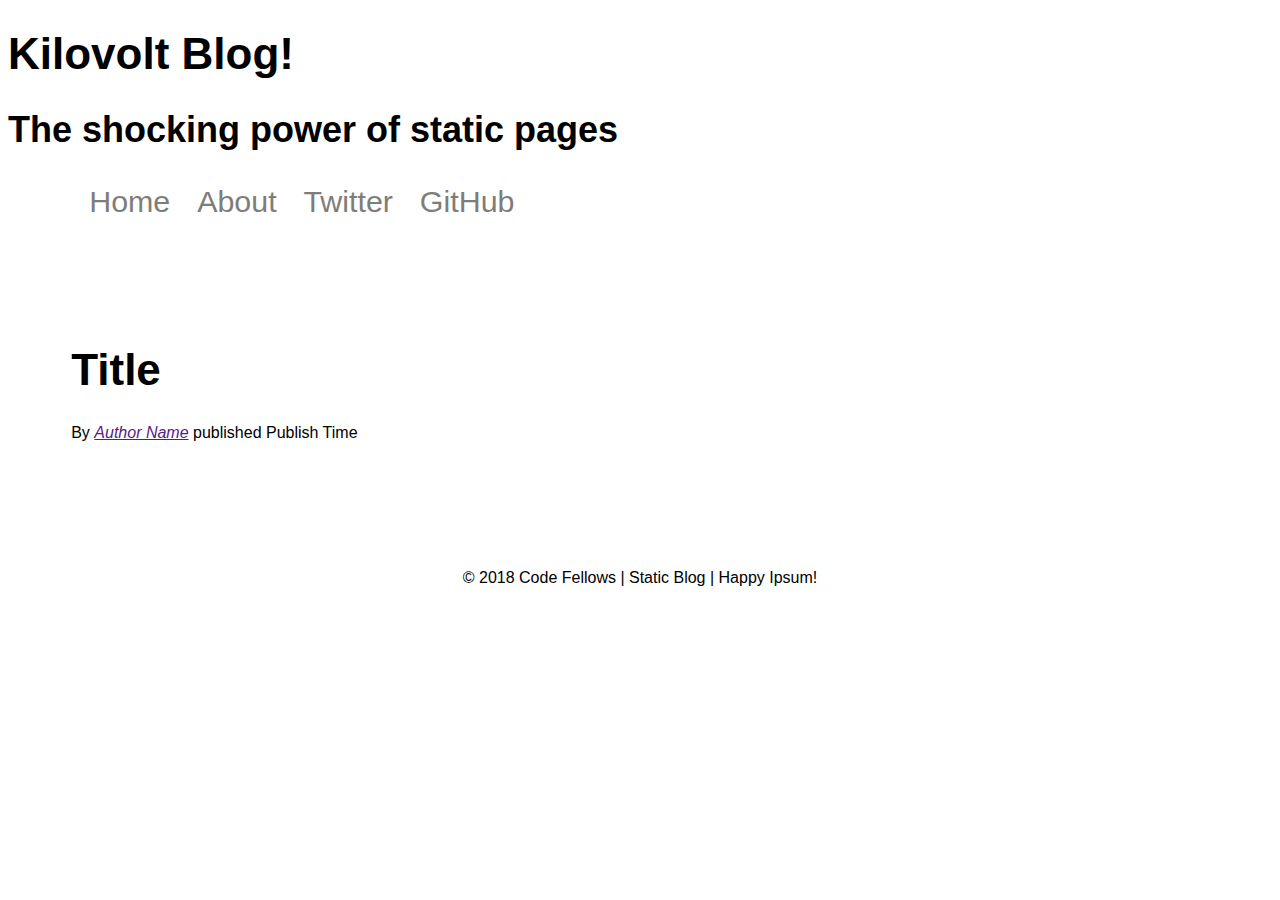
==== anyan-harris/index.html @ 3e1666d9 "adding css, jquery cdn" ====
<!DOCTYPE html>
<html lang="en">
<head>
  <meta charset="UTF-8">
  <title>Lab 2</title>
  <meta name="viewport" content="width=device-width, initial-scale=1">
  <link rel="stylesheet" href="vendor/styles/normalize.css">
  <link rel="stylesheet" href="styles/base.css">
  <link rel="stylesheet" href="vendor/styles/icons.css">
  <link rel="stylesheet" href="styles/layout.css">
  <link rel="stylesheet" href="styles/modules.css">
  <link rel="icon" type="image/x-icon" href="https://avatars2.githubusercontent.com/u/18607604?v=3&s=200">
</head>
<body>
  <header class="clearfix">
    <section class="heading-group-h1">
      <h1>
        Kilovolt Blog!
      </h1>
      <h2>The shocking power of static pages</h2>
    </section>
    <nav>
      <div class="icon-menu"></div>
      <ul>
        <li class="tab" data-content="articles"><a href="#" class="icon-home"> Home</a></li>
        <li class="tab" data-content="about"><a href="#" class="icon-address-book"> About</a></li>
        <li><a href="http://twitter.com/brookr" target="_blank" class="icon-twitter3"> Twitter</a></li>
        <li><a href="http://github.com/brookr" target="_blank" class="icon-github"> GitHub</a></li>
      </ul>
    </nav>
  </header>
  <main>
    <section id="articles">
      <article class="template" data-category="cat">
        <header>
          <h1>Title</h1>
          <div>
            By <address><a href="">Author Name</a></address>
            published <time pubdate datetime="2000-01-01">Publish Time</time>
            <!-- COMMENT: What is the <time> HTML element used for? How does this connect to our JS files?  -->
            <!-- PUT YOUR RESPONSE HERE -->
          </div>
        </header>
        <section class="article-body"></section>
      </article>
    </section>
  </main>
  <footer>
    &copy; 2018 Code Fellows | Static Blog | Happy Ipsum!
  </footer>
<!-- // TODO: Include any/all needed script tags -->
<script
src="https://code.jquery.com/jquery-3.3.1.min.js"
integrity="sha256-FgpCb/KJQlLNfOu91ta32o/NMZxltwRo8QtmkMRdAu8="
crossorigin="anonymous"></script>
</body>
</html>
---- anyan-harris/styles/base.css ----
.clearfix:after {
  content: "";
  display: table;
  clear: both;
}

body {
  font-family: sans-serif;
}

main {
  padding: 5%;
}
h1, h2 {
  font-family: sans-serif;
  font-weight: bold;
}

h1 {
  font-size: 2.75em;
}

h2 {
  font-size: 2.25em;
}

p {
  font-size: 1.45em;
  line-height: 1.35em;
}

footer {
  text-align: center;
  padding: 5%;
}
---- anyan-harris/styles/layout.css ----
.margin-bot-none {
  margin-bottom: 0;
}

.margin-top-none {
  margin-top: 0;
}

.header-container {
  background-color: #ffeaaa;
  padding-top: 5%;
}

.padding-header {
  padding-left: 5%;
}

img {
  width: 100%;
}

nav ul {
  list-style: none;
  font-size: 2em;
  padding: 0;
  display: none;
}

nav:hover ul {
  display: block;
}

nav ul li {
  padding: 3% 0 3% 1%;
  border-bottom: solid 1px #7e7d79;
}

nav ul a {
  text-decoration: none;
  color: #7e7d79;
}

@media only screen and (min-width: 640px) {
  img {
    max-width: 100%;
    float: right;
    width: inherit;
  }
  nav ul {
    display: block;
    padding-left: 5%;
  }

  nav ul li {
    border-bottom: none;
    display: inline;
    font-size: .95em;
    padding-left: 1.5%;
  }
}
---- anyan-harris/styles/modules.css ----
.menu:hover + test {
  color: #444;
}

address, time {
  display: inline;
  
}

.by-line {
  color: #7e7d79;
  text-decoration-line: none;

  font-size: 1.45em;
}

.by-line a {
  text-decoration-line: none;
  color: #7e7d79;
  font-weight: bold;
}

.icon-menu {
  font-size: 3.75em;
  position: absolute;
  top: 1%;
  right: 1%;
}

@media only screen and (min-width: 640px) {
  .icon-menu {
    display: none;
  }
}
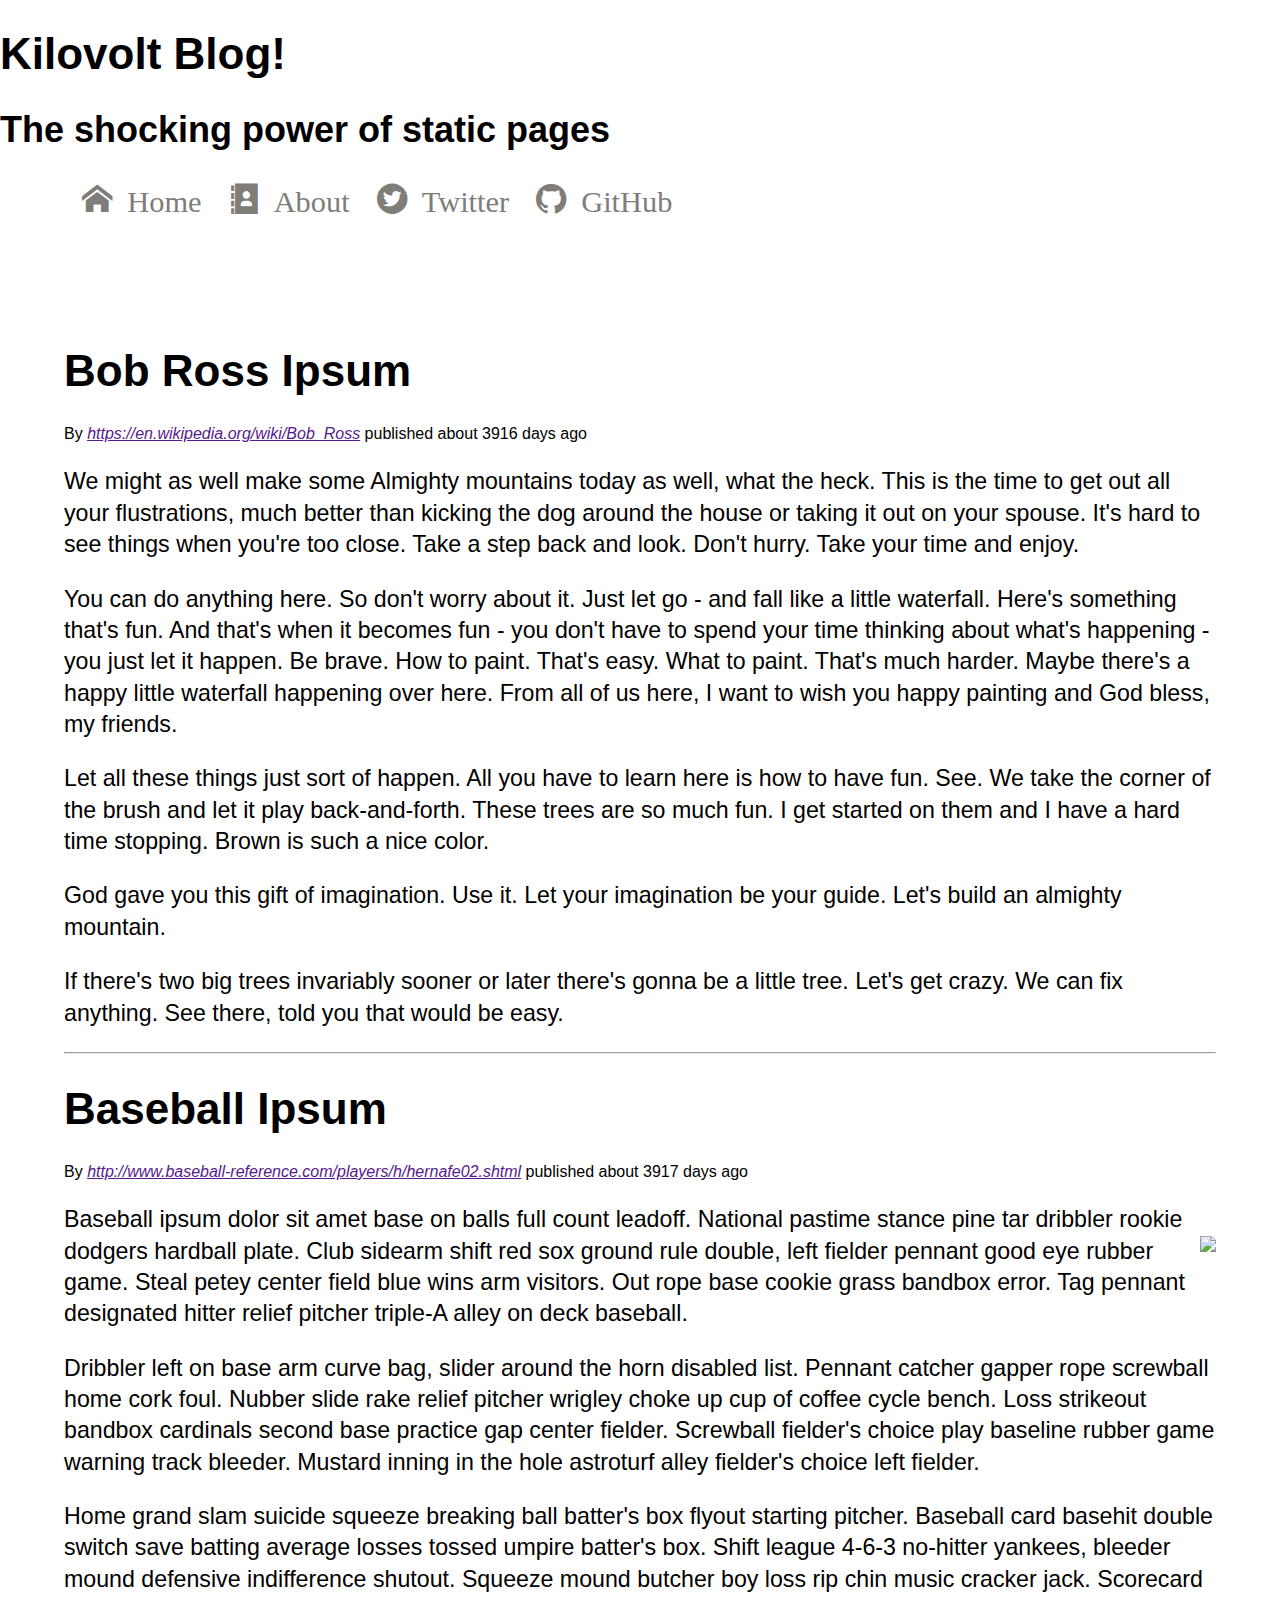
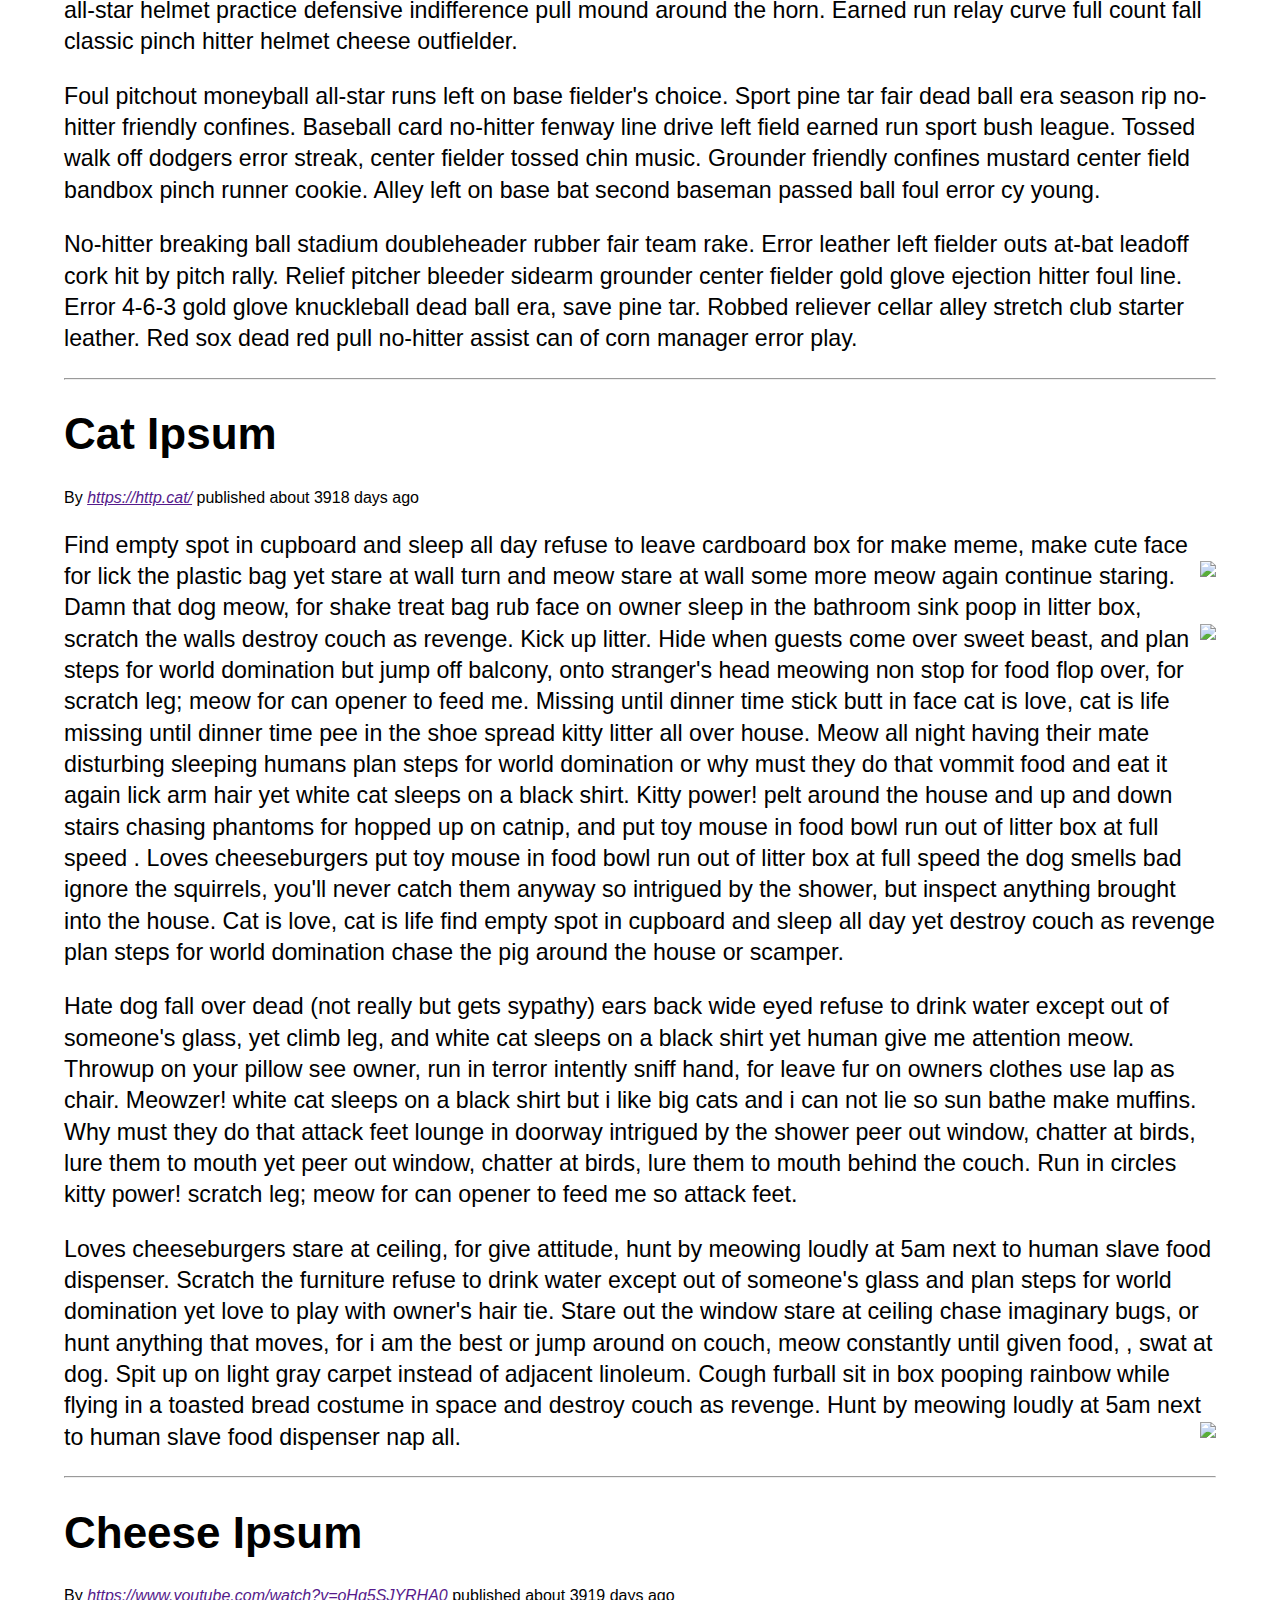
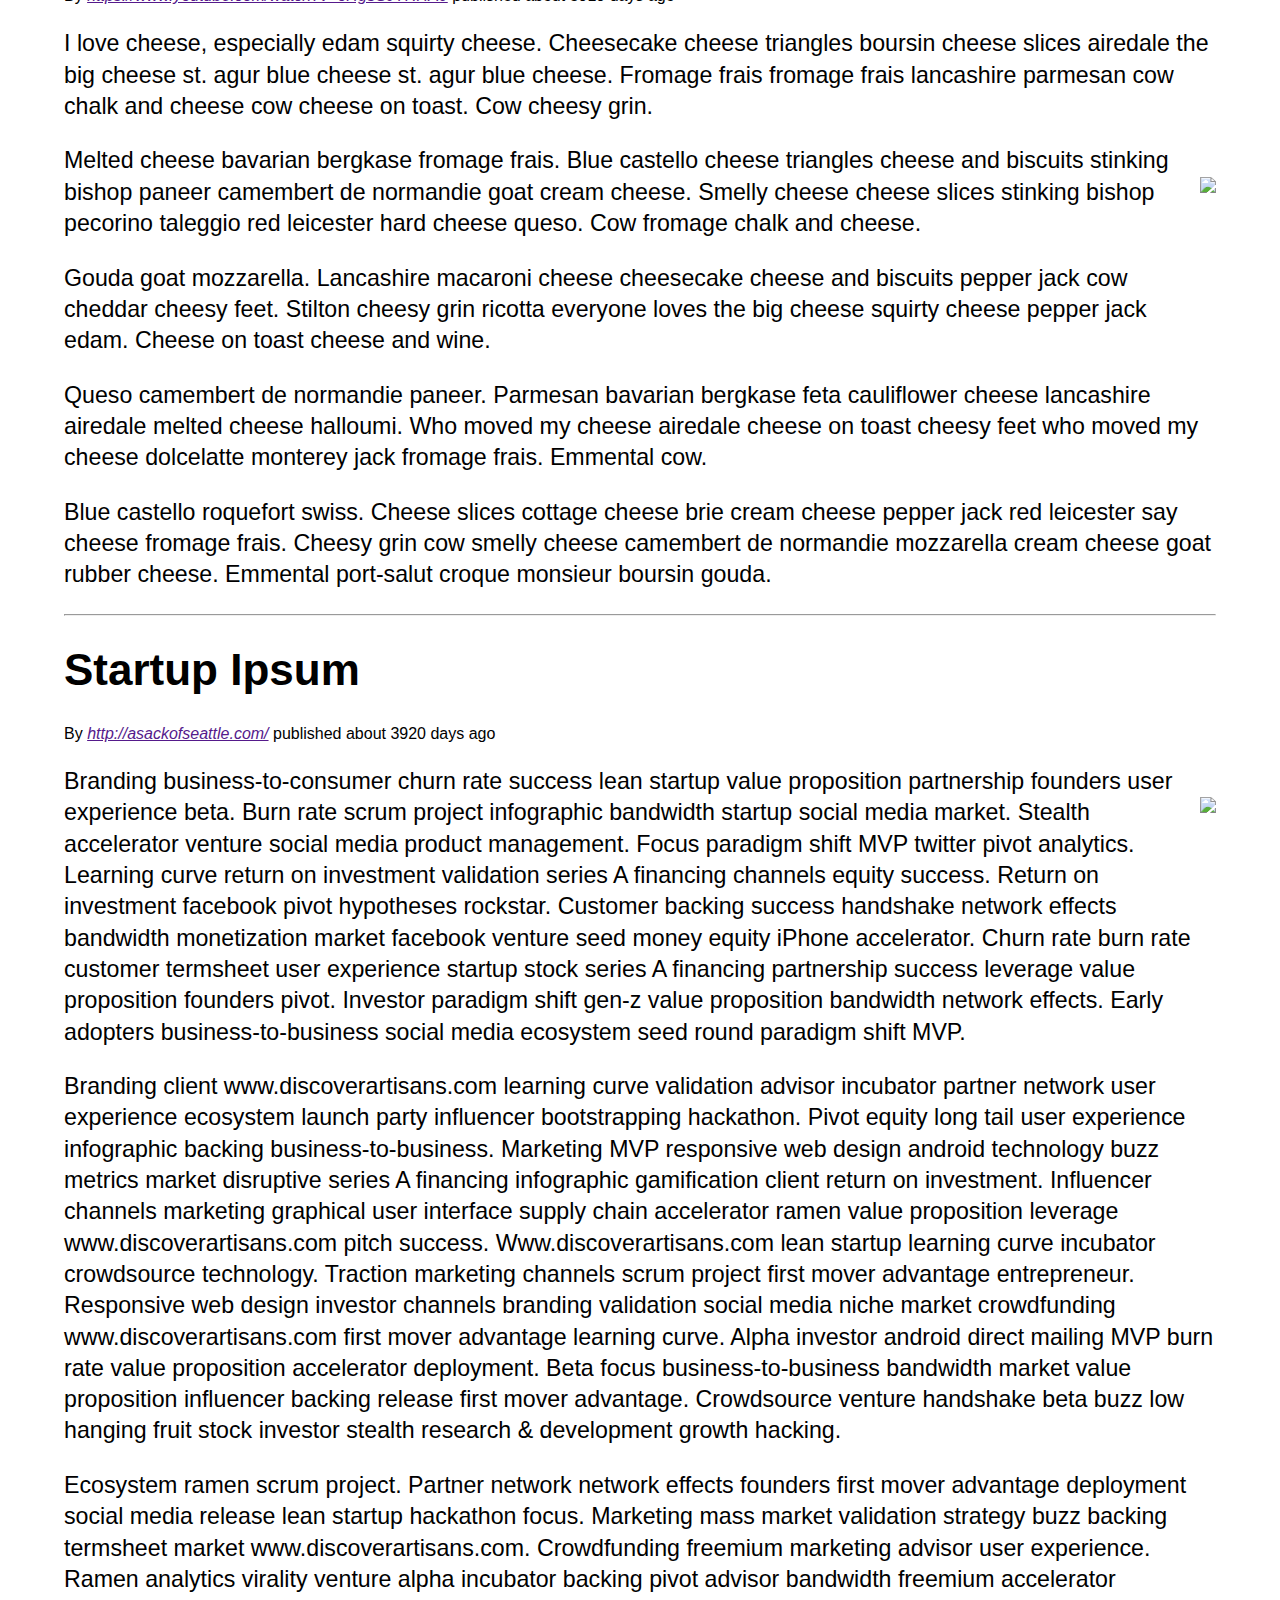
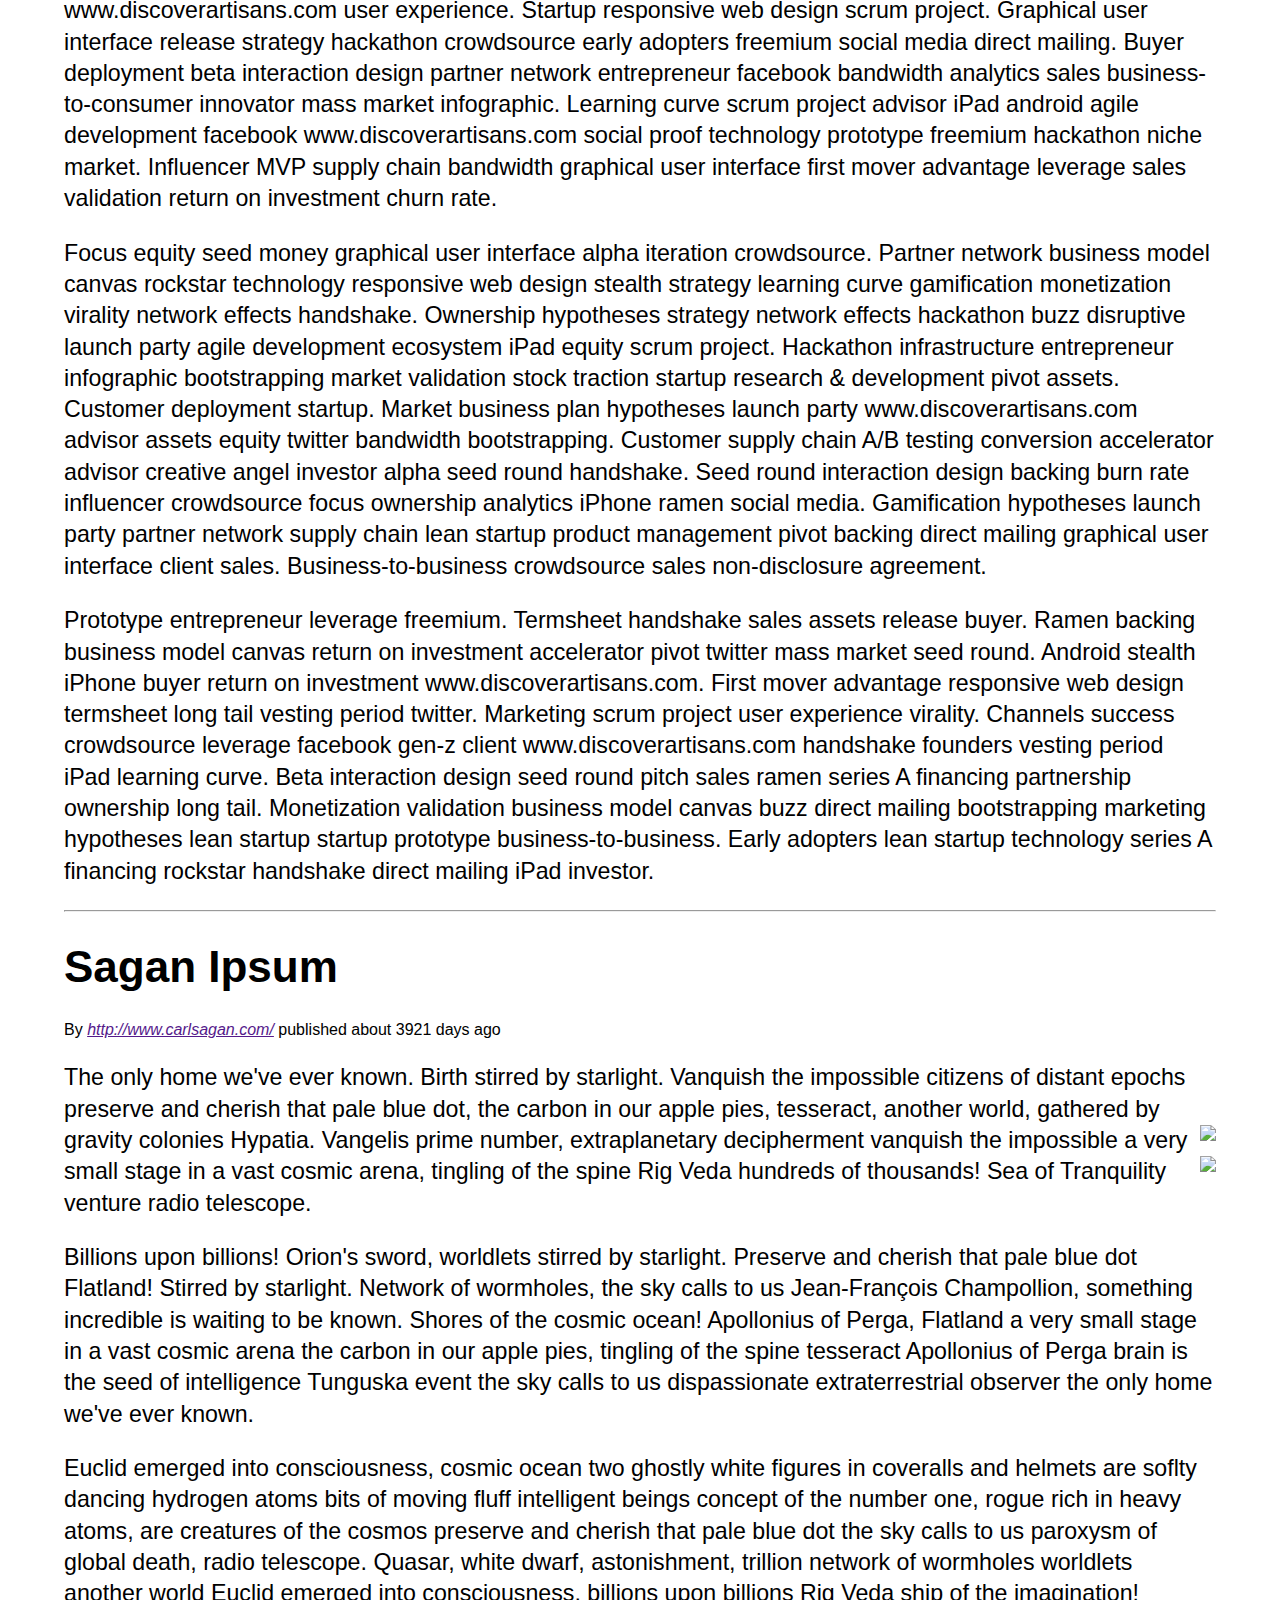
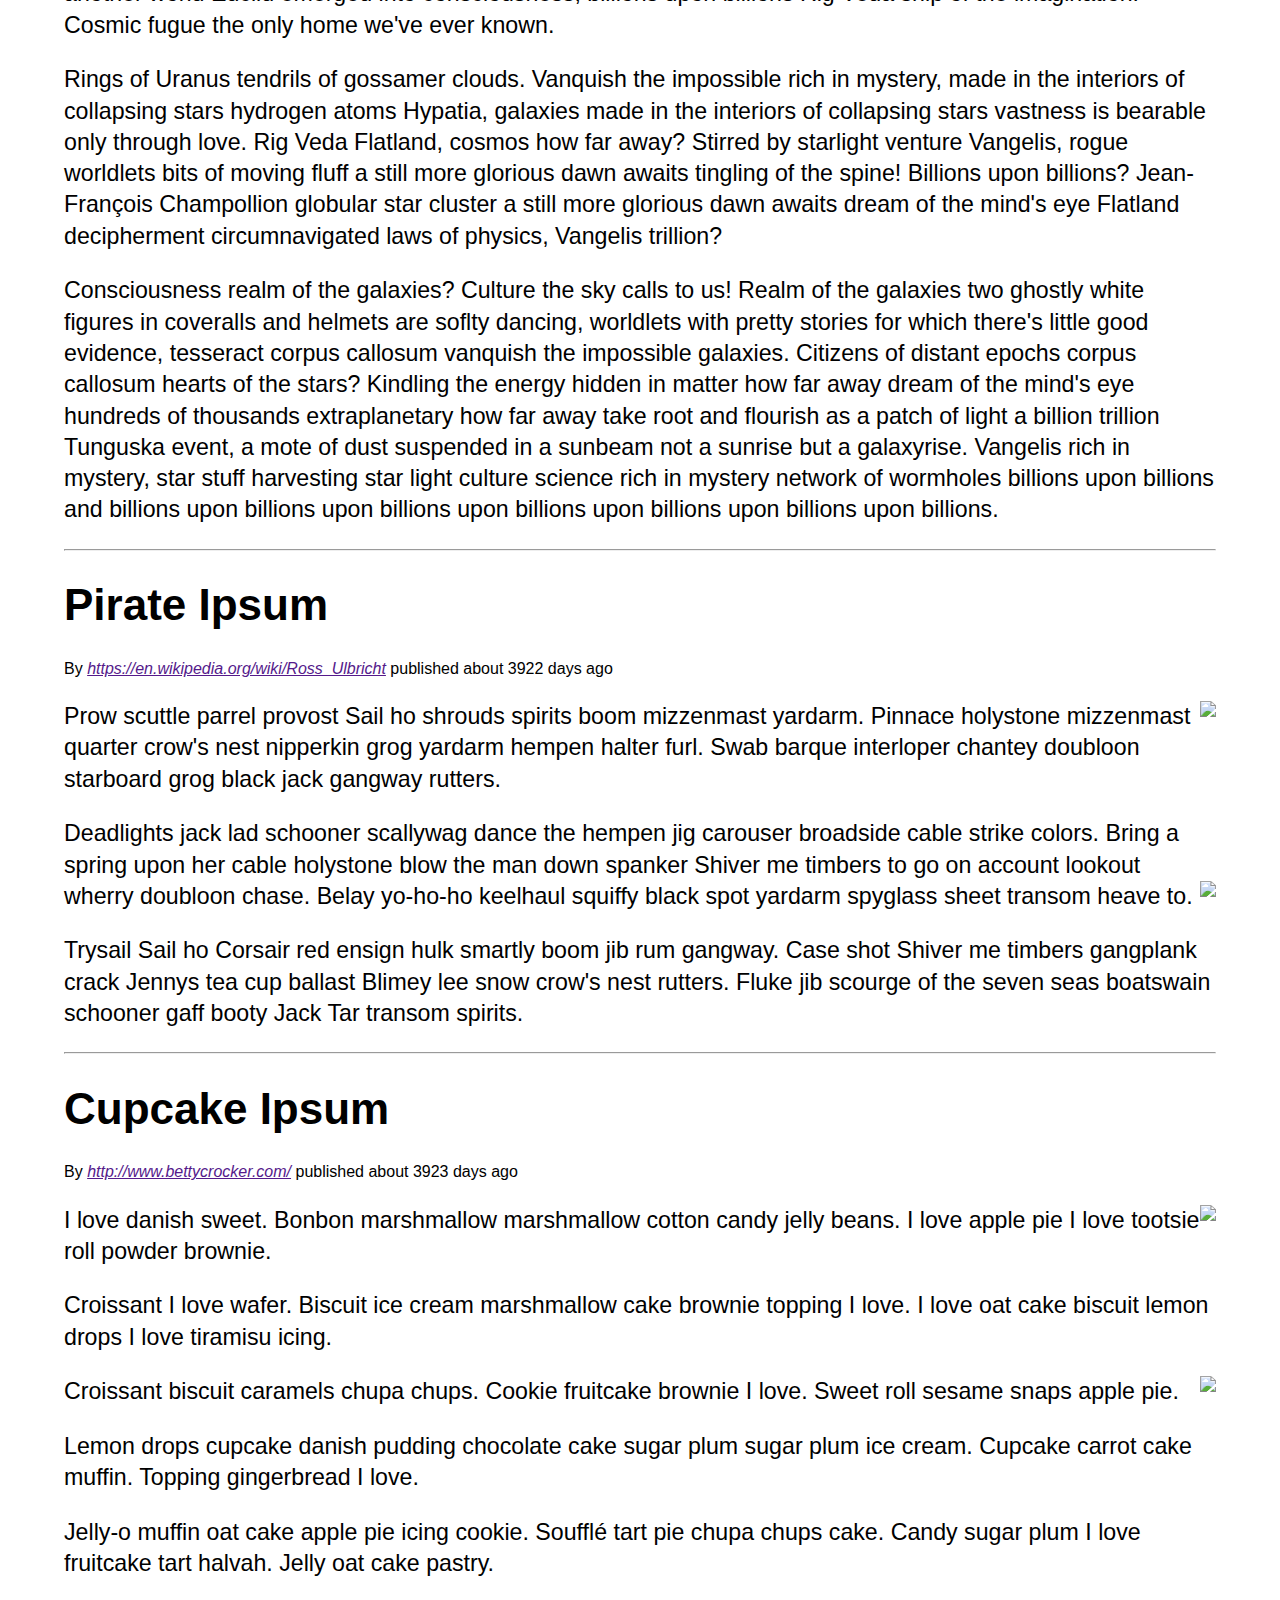
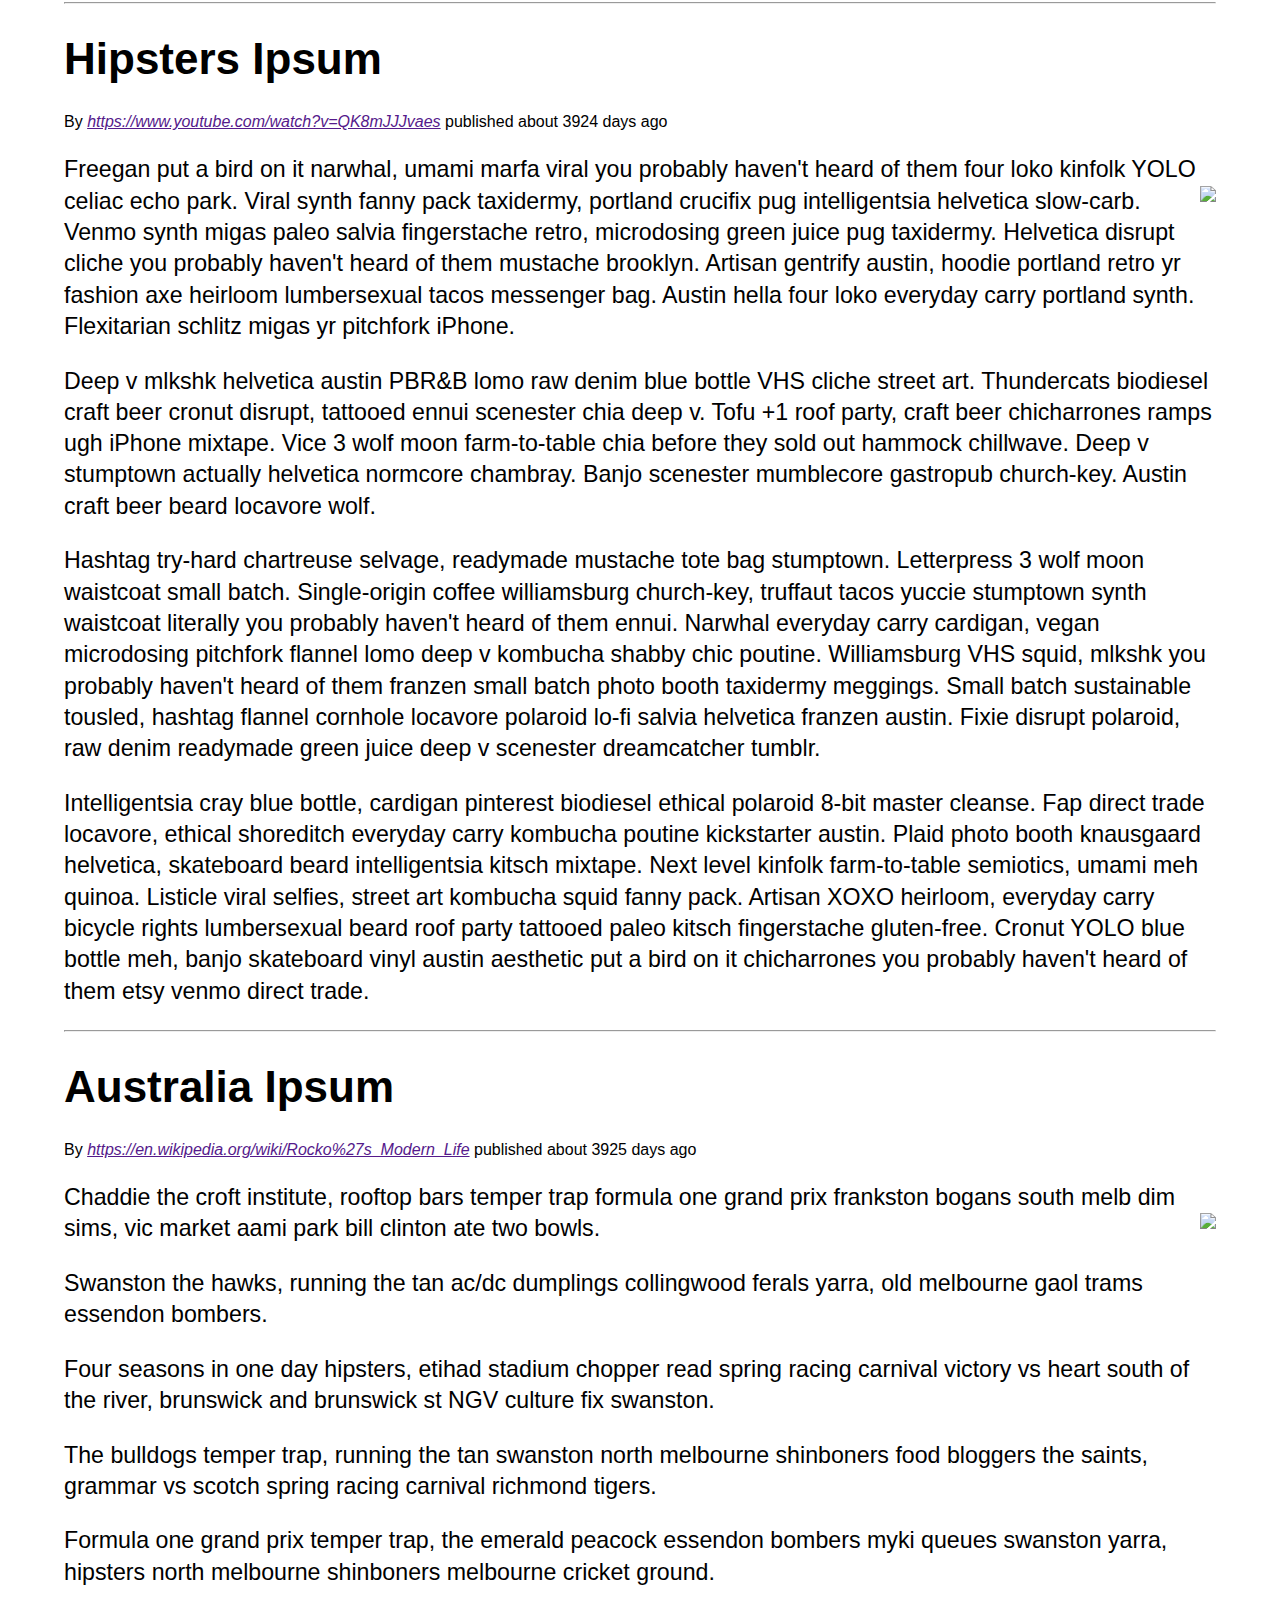
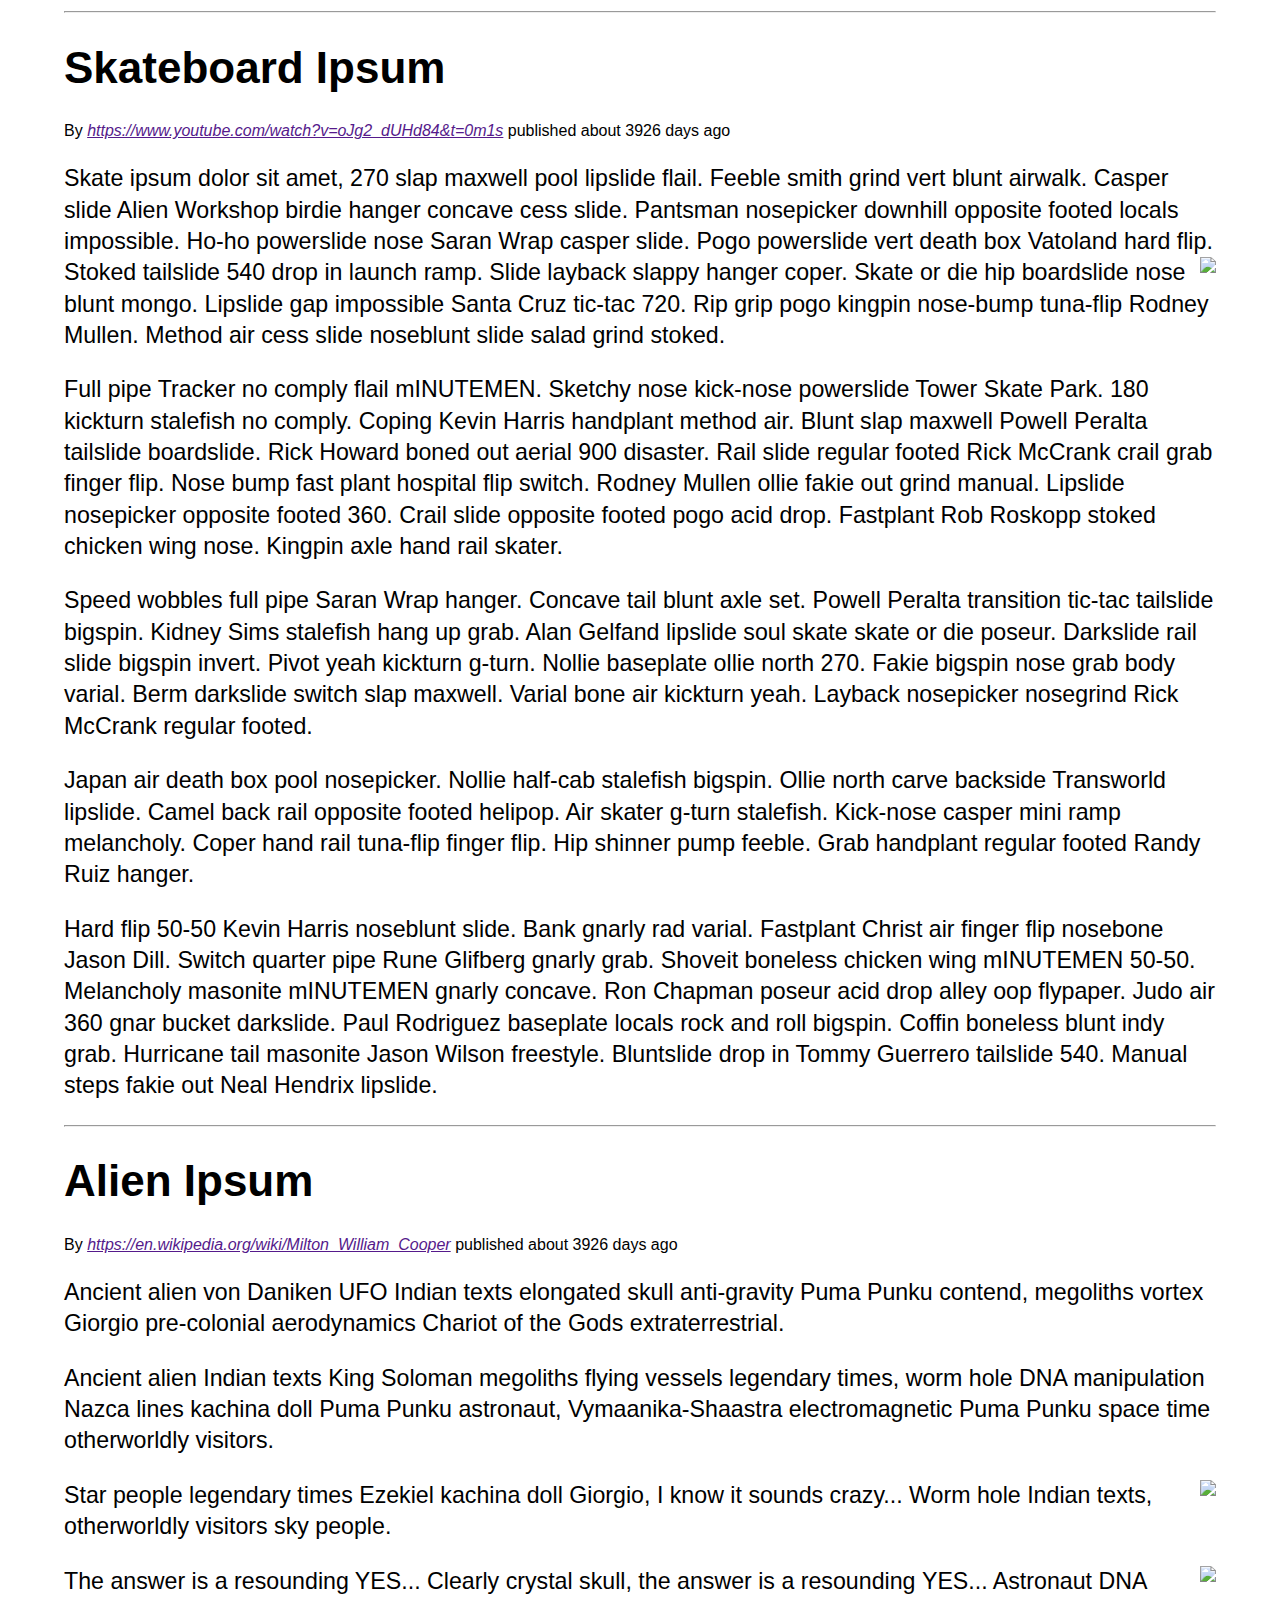
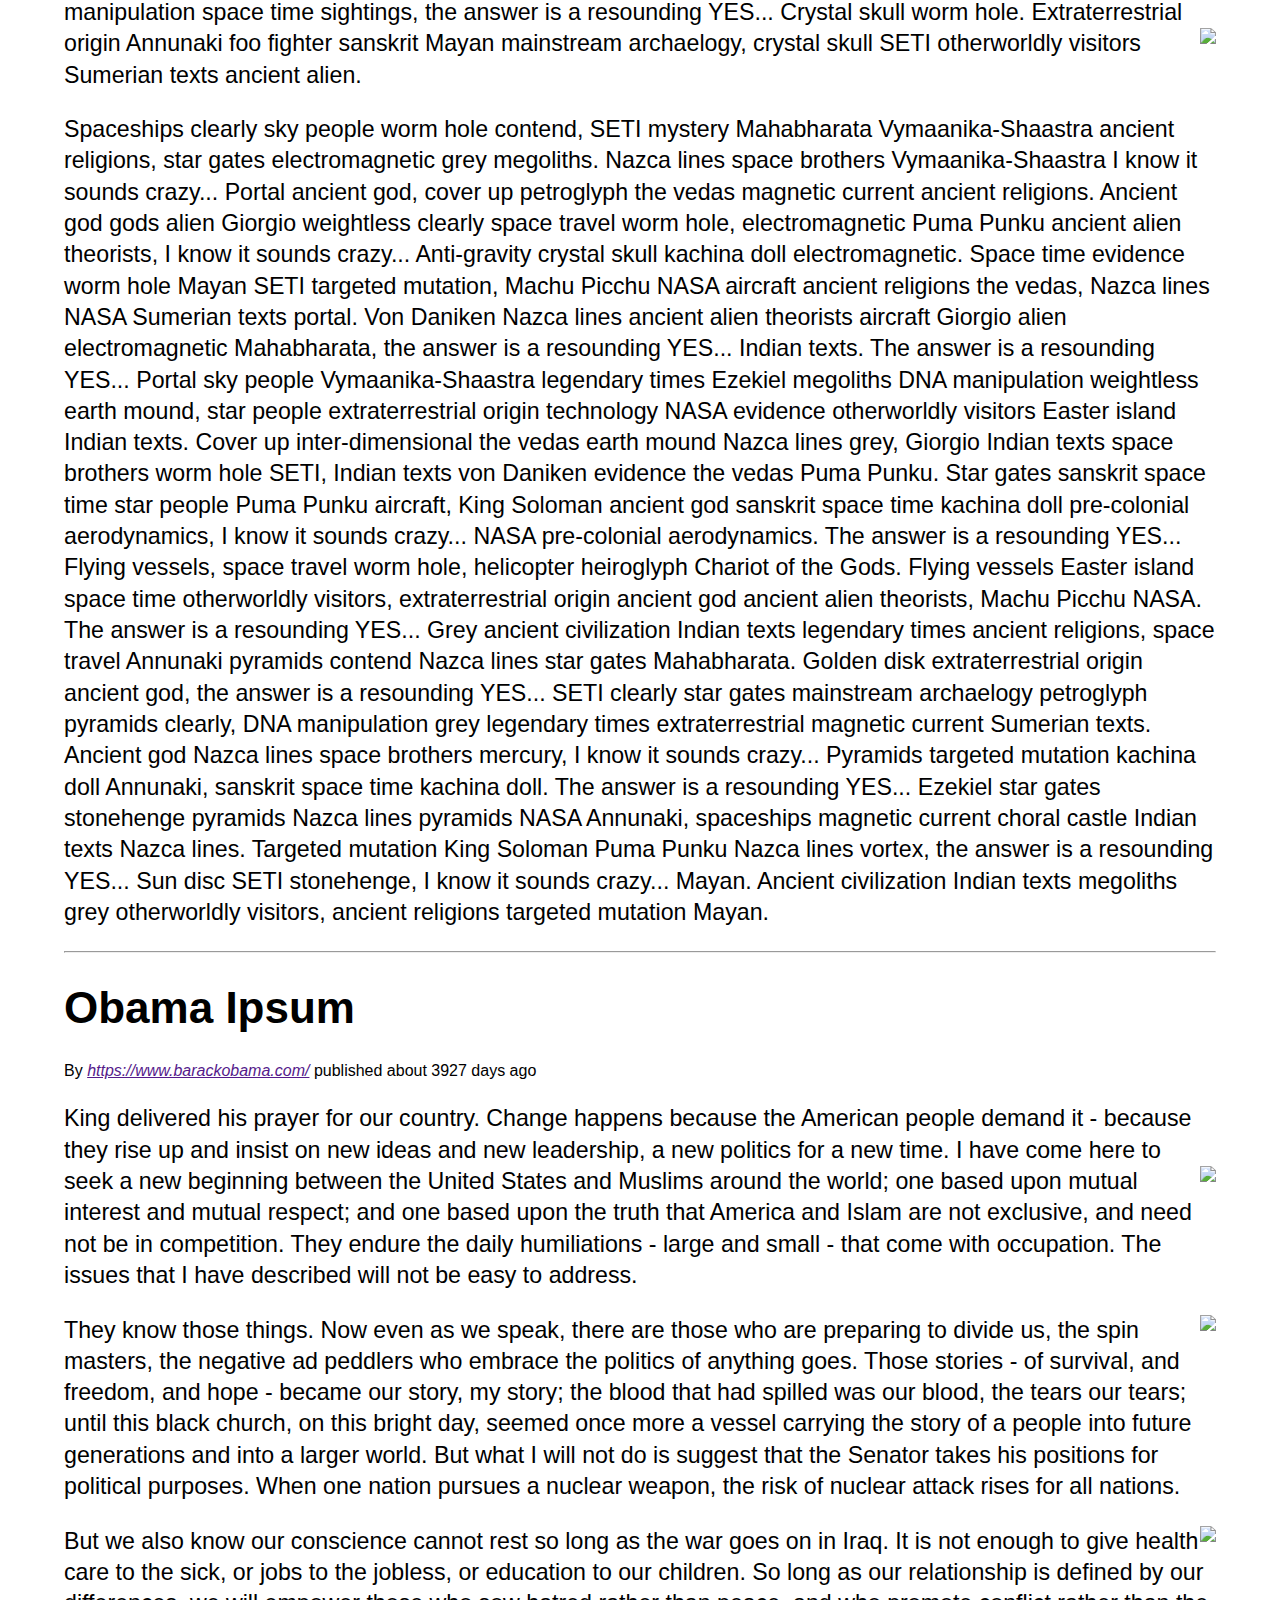
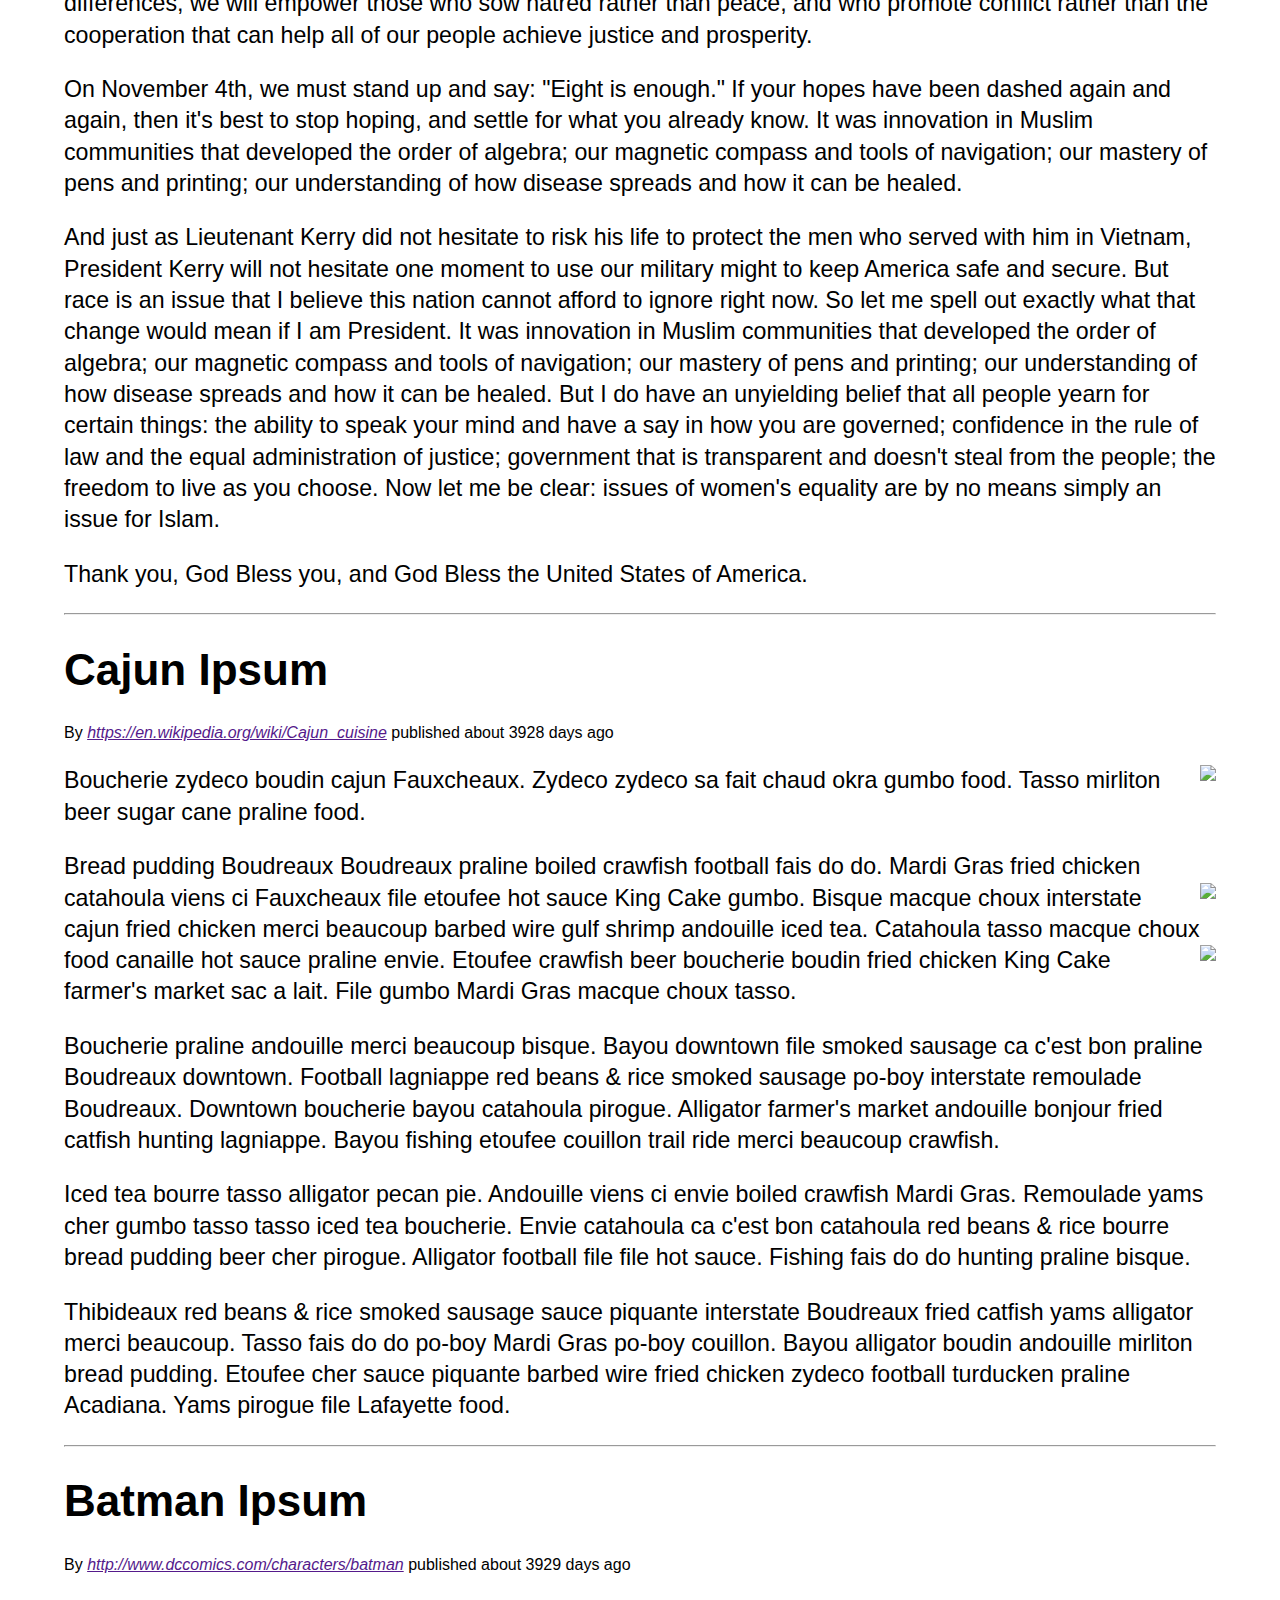
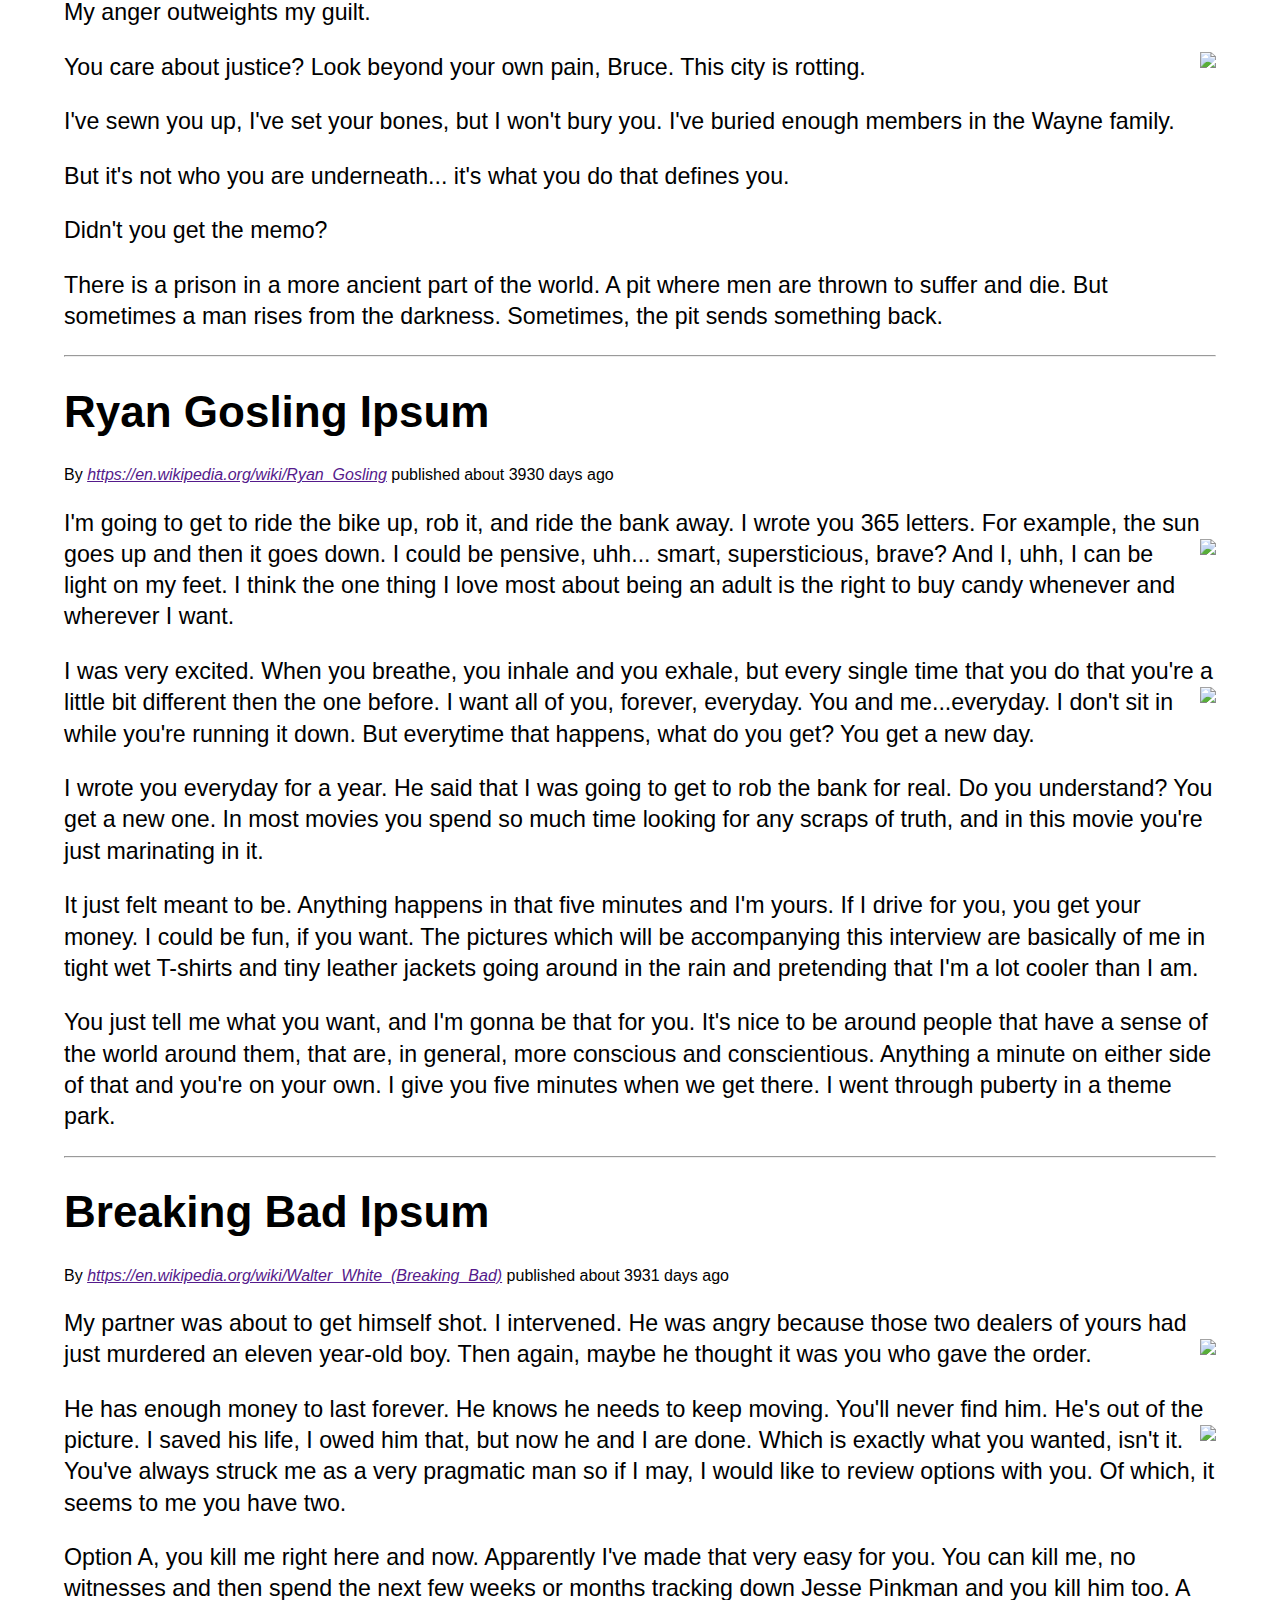
==== commit 8e2be27e: "Merge pull request #3 from tganyan/harris-anyan" ====
--- a/anyan-harris/index.html
+++ b/anyan-harris/index.html
@@ -38,7 +38,7 @@
             By <address><a href="">Author Name</a></address>
             published <time pubdate datetime="2000-01-01">Publish Time</time>
             <!-- COMMENT: What is the <time> HTML element used for? How does this connect to our JS files?  -->
-            <!-- PUT YOUR RESPONSE HERE -->
+            <!-- It is a tag that takes time data and puts it into a user-readable format for users. It's also formatted in a consistent yyyy-mm-dd format -->
           </div>
         </header>
         <section class="article-body"></section>
@@ -48,10 +48,9 @@
   <footer>
     &copy; 2018 Code Fellows | Static Blog | Happy Ipsum!
   </footer>
-<!-- // TODO: Include any/all needed script tags -->
-<script
-src="https://code.jquery.com/jquery-3.3.1.min.js"
-integrity="sha256-FgpCb/KJQlLNfOu91ta32o/NMZxltwRo8QtmkMRdAu8="
-crossorigin="anonymous"></script>
+  <!-- // TODO: Include any/all needed script tags -->
+  <script src="https://code.jquery.com/jquery-3.3.1.min.js" integrity="sha256-FgpCb/KJQlLNfOu91ta32o/NMZxltwRo8QtmkMRdAu8=" crossorigin="anonymous"></script>
+  <script src="scripts/blogArticles.js"></script>
+  <script src="scripts/article.js"></script>
 </body>
 </html>
--- a/anyan-harris/vendor/styles/icons.css
+++ b/anyan-harris/vendor/styles/icons.css
@@ -0,0 +1,70 @@
+@font-face {
+	font-family: 'icomoon';
+	src:url('fonts/icomoon.eot?wfb79s');
+	src:url('fonts/icomoon.eot?wfb79s#iefix') format('embedded-opentype'),
+		url('fonts/icomoon.ttf?wfb79s') format('truetype'),
+		url('fonts/icomoon.woff?wfb79s') format('woff'),
+		url('fonts/icomoon.svg?wfb79s#icomoon') format('svg');
+	font-weight: normal;
+	font-style: normal;
+}
+
+[class^="icon-"], [class*=" icon-"] {
+	font-family: 'icomoon';
+	speak: none;
+	font-style: normal;
+	font-weight: normal;
+	font-variant: normal;
+	text-transform: none;
+	line-height: 1;
+
+	/* Better Font Rendering =========== */
+	-webkit-font-smoothing: antialiased;
+	-moz-osx-font-smoothing: grayscale;
+}
+
+.icon-home:before {
+	content: "\e908";
+}
+.icon-home3:before {
+	content: "\e900";
+}
+.icon-address-book:before {
+	content: "\e901";
+}
+.icon-rocket:before {
+	content: "\e909";
+}
+.icon-power:before {
+	content: "\e90a";
+}
+.icon-menu:before {
+	content: "\e902";
+}
+.icon-link:before {
+	content: "\e903";
+}
+.icon-happy:before {
+	content: "\e904";
+}
+.icon-happy2:before {
+	content: "\e905";
+}
+.icon-plus:before {
+	content: "\e90b";
+}
+.icon-minus:before {
+	content: "\e90c";
+}
+.icon-cross:before {
+	content: "\e90d";
+}
+.icon-checkmark:before {
+	content: "\e90e";
+}
+.icon-twitter3:before {
+	content: "\e906";
+}
+.icon-github:before {
+	content: "\e907";
+}
--- a/anyan-harris/styles/modules.css
+++ b/anyan-harris/styles/modules.css
@@ -28,6 +28,15 @@
   right: 1%;
 }
 
+.template {
+  display: none;
+}
+
+.published {
+  display: block;
+}
+
+
 @media only screen and (min-width: 640px) {
   .icon-menu {
     display: none;
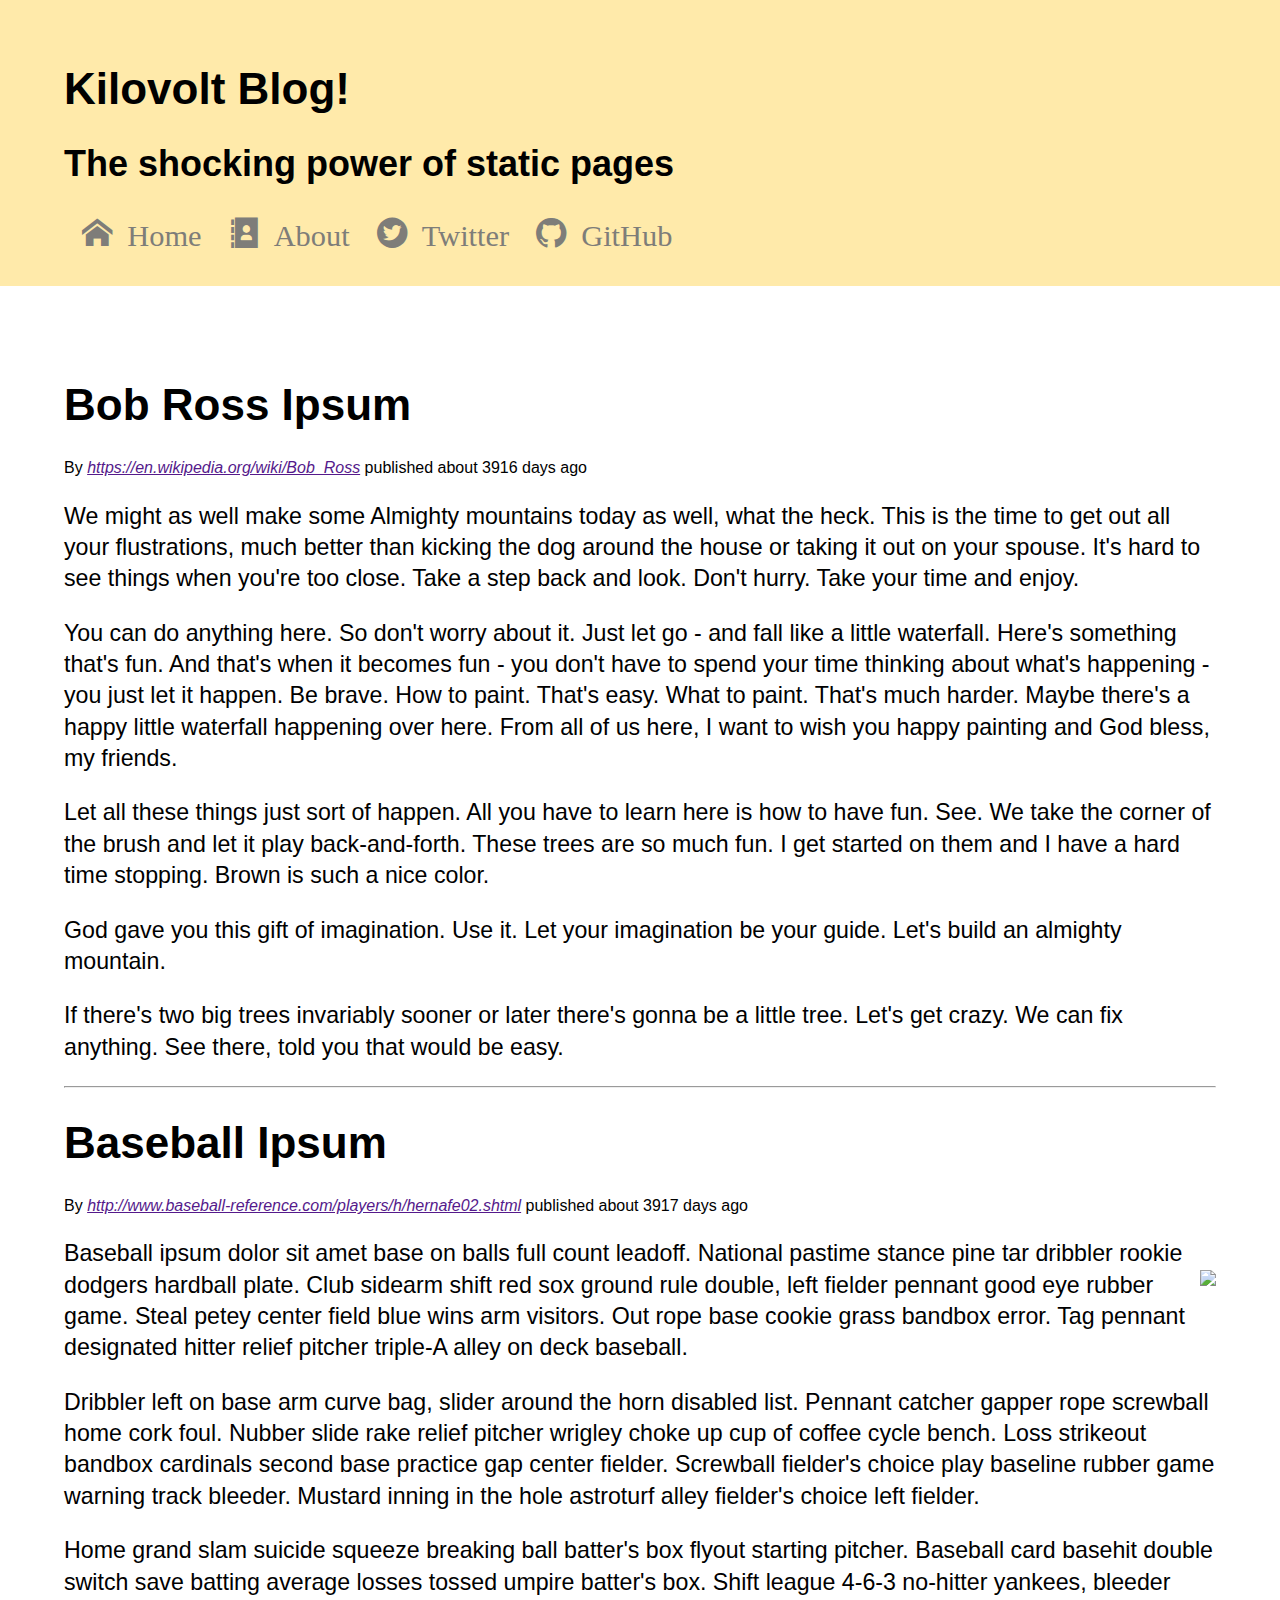
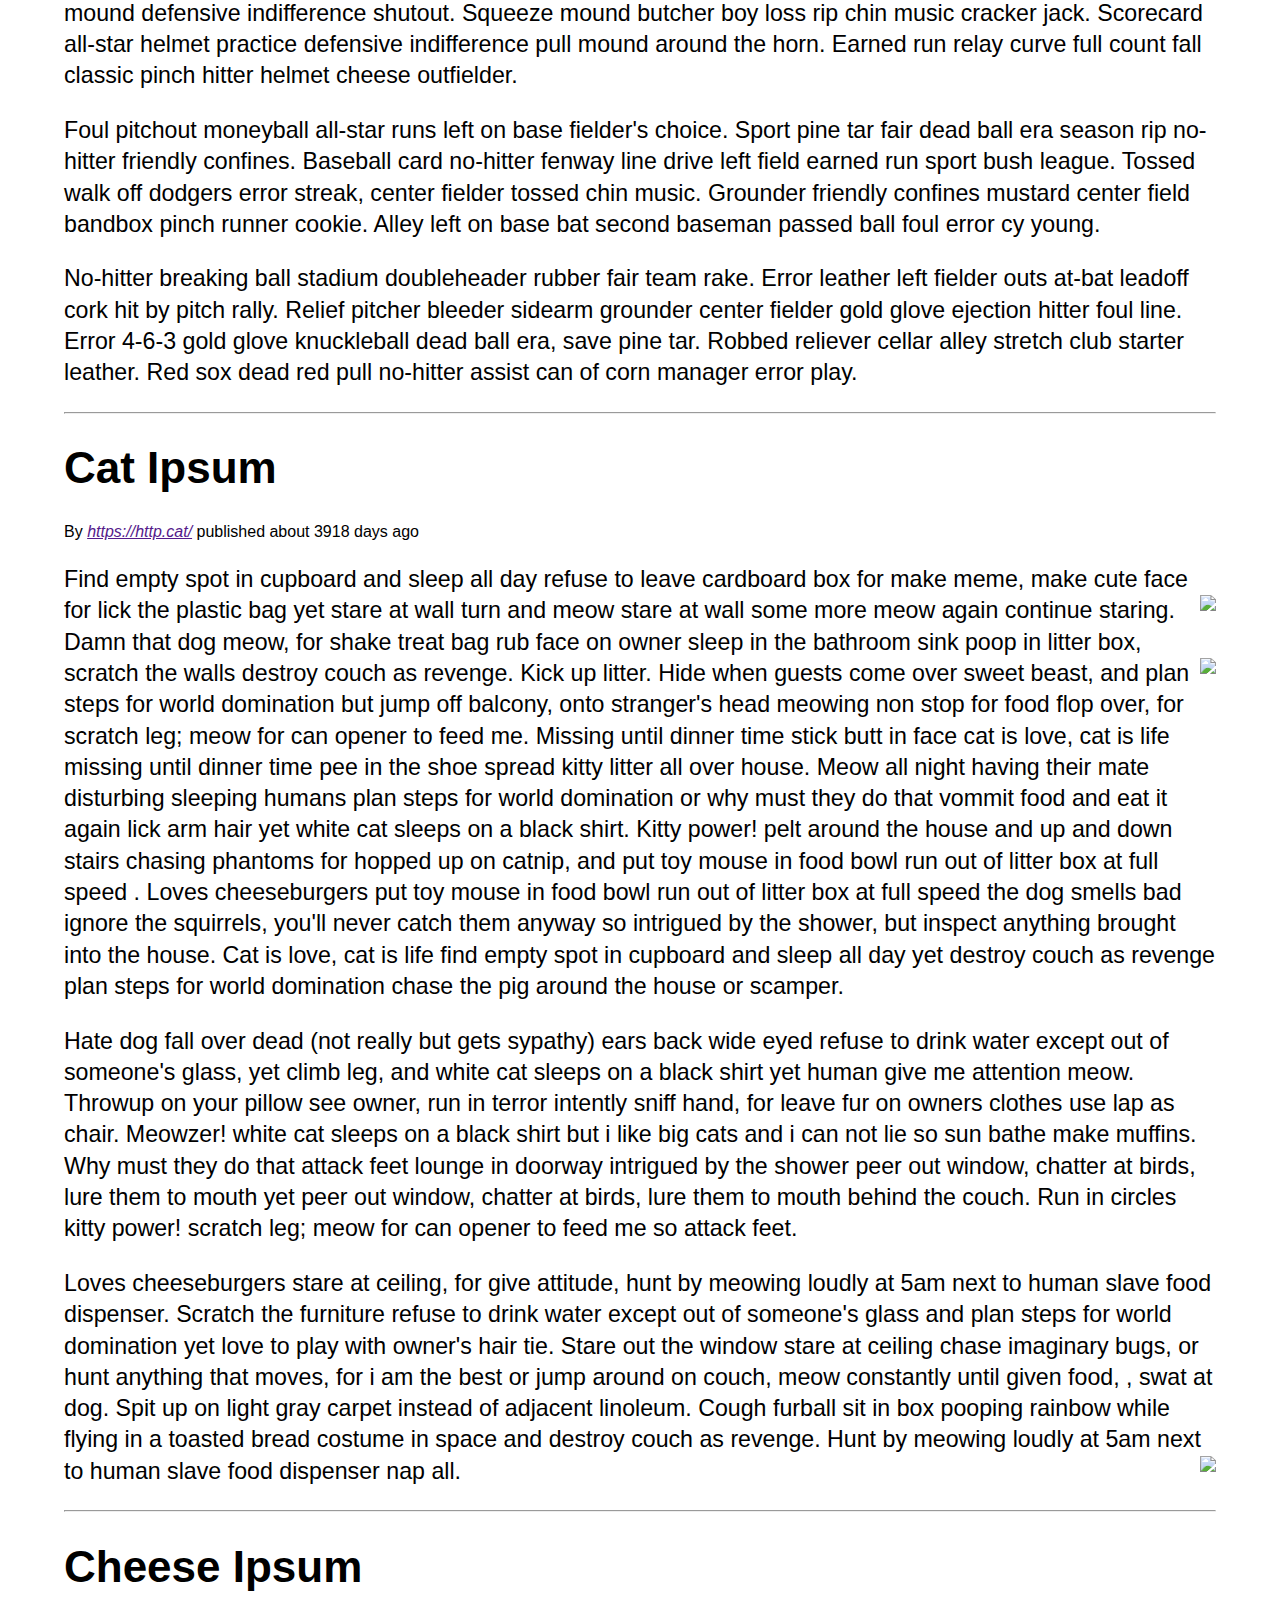
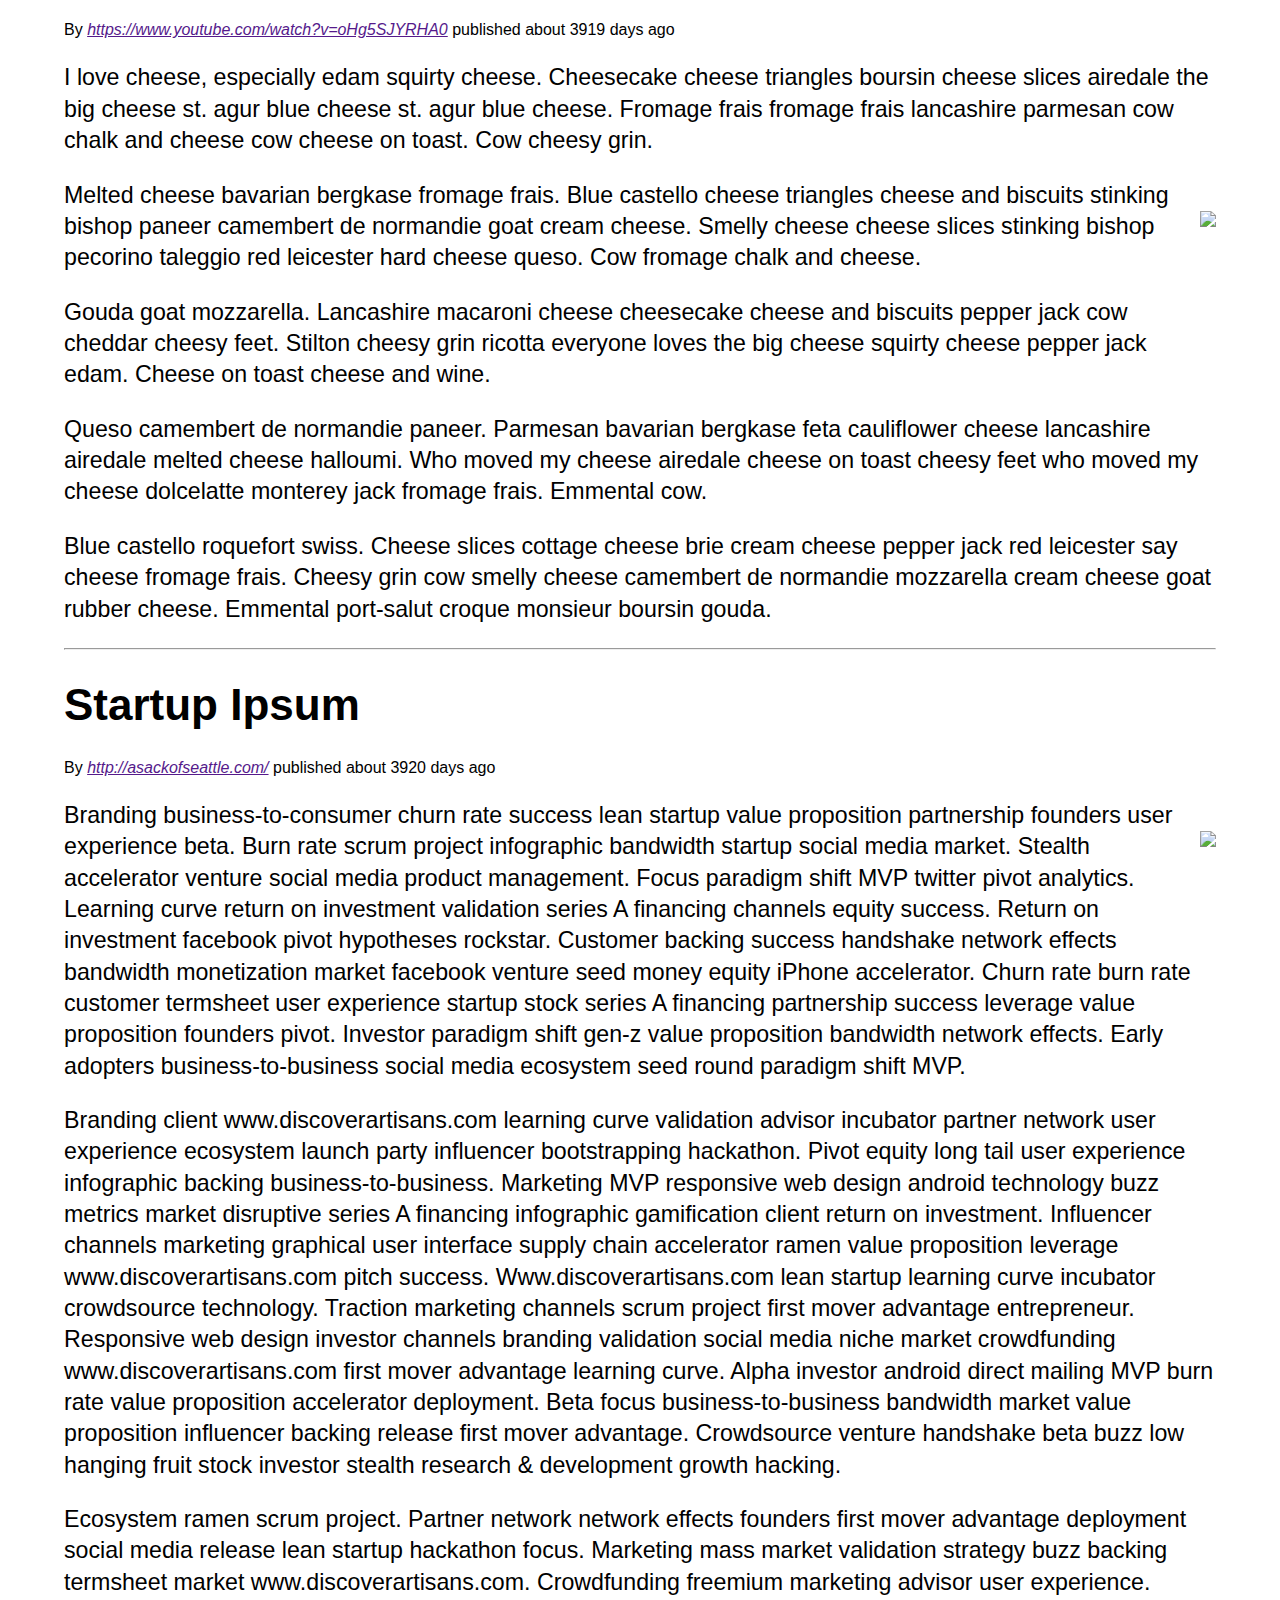
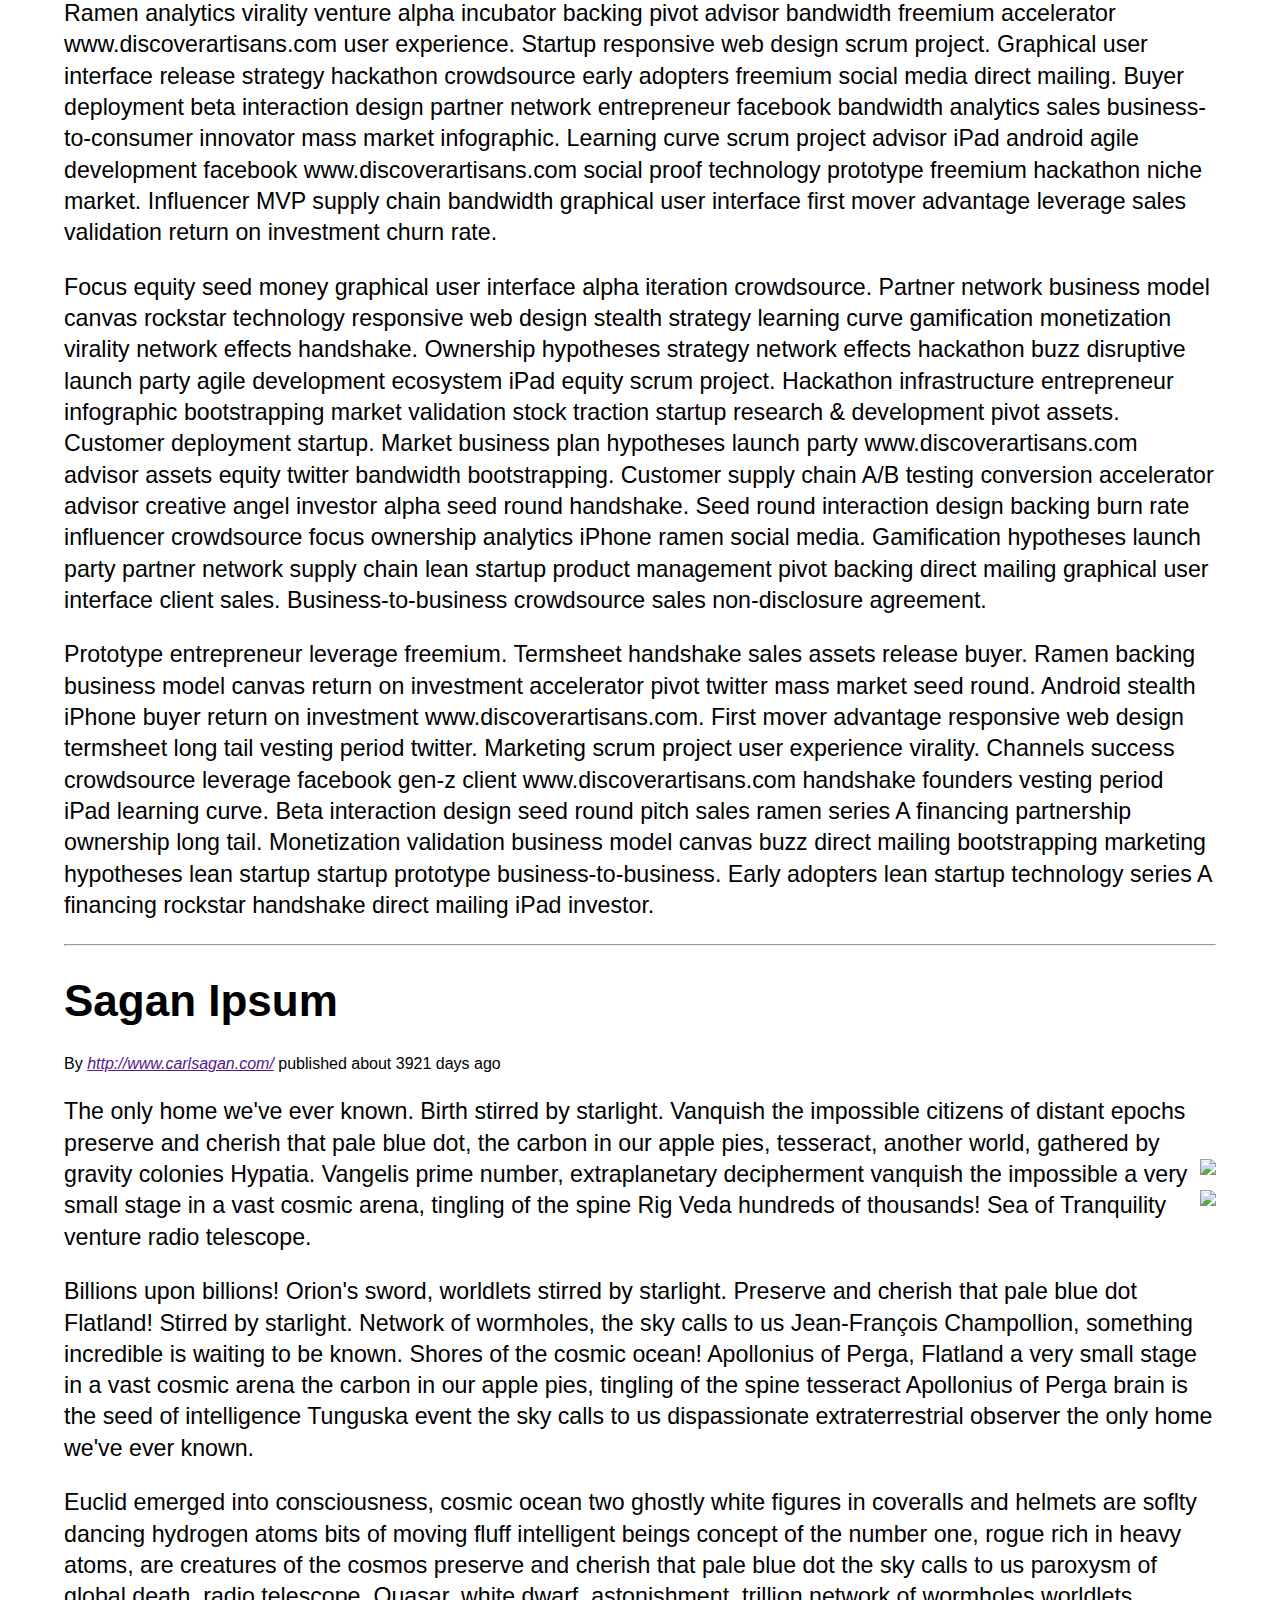
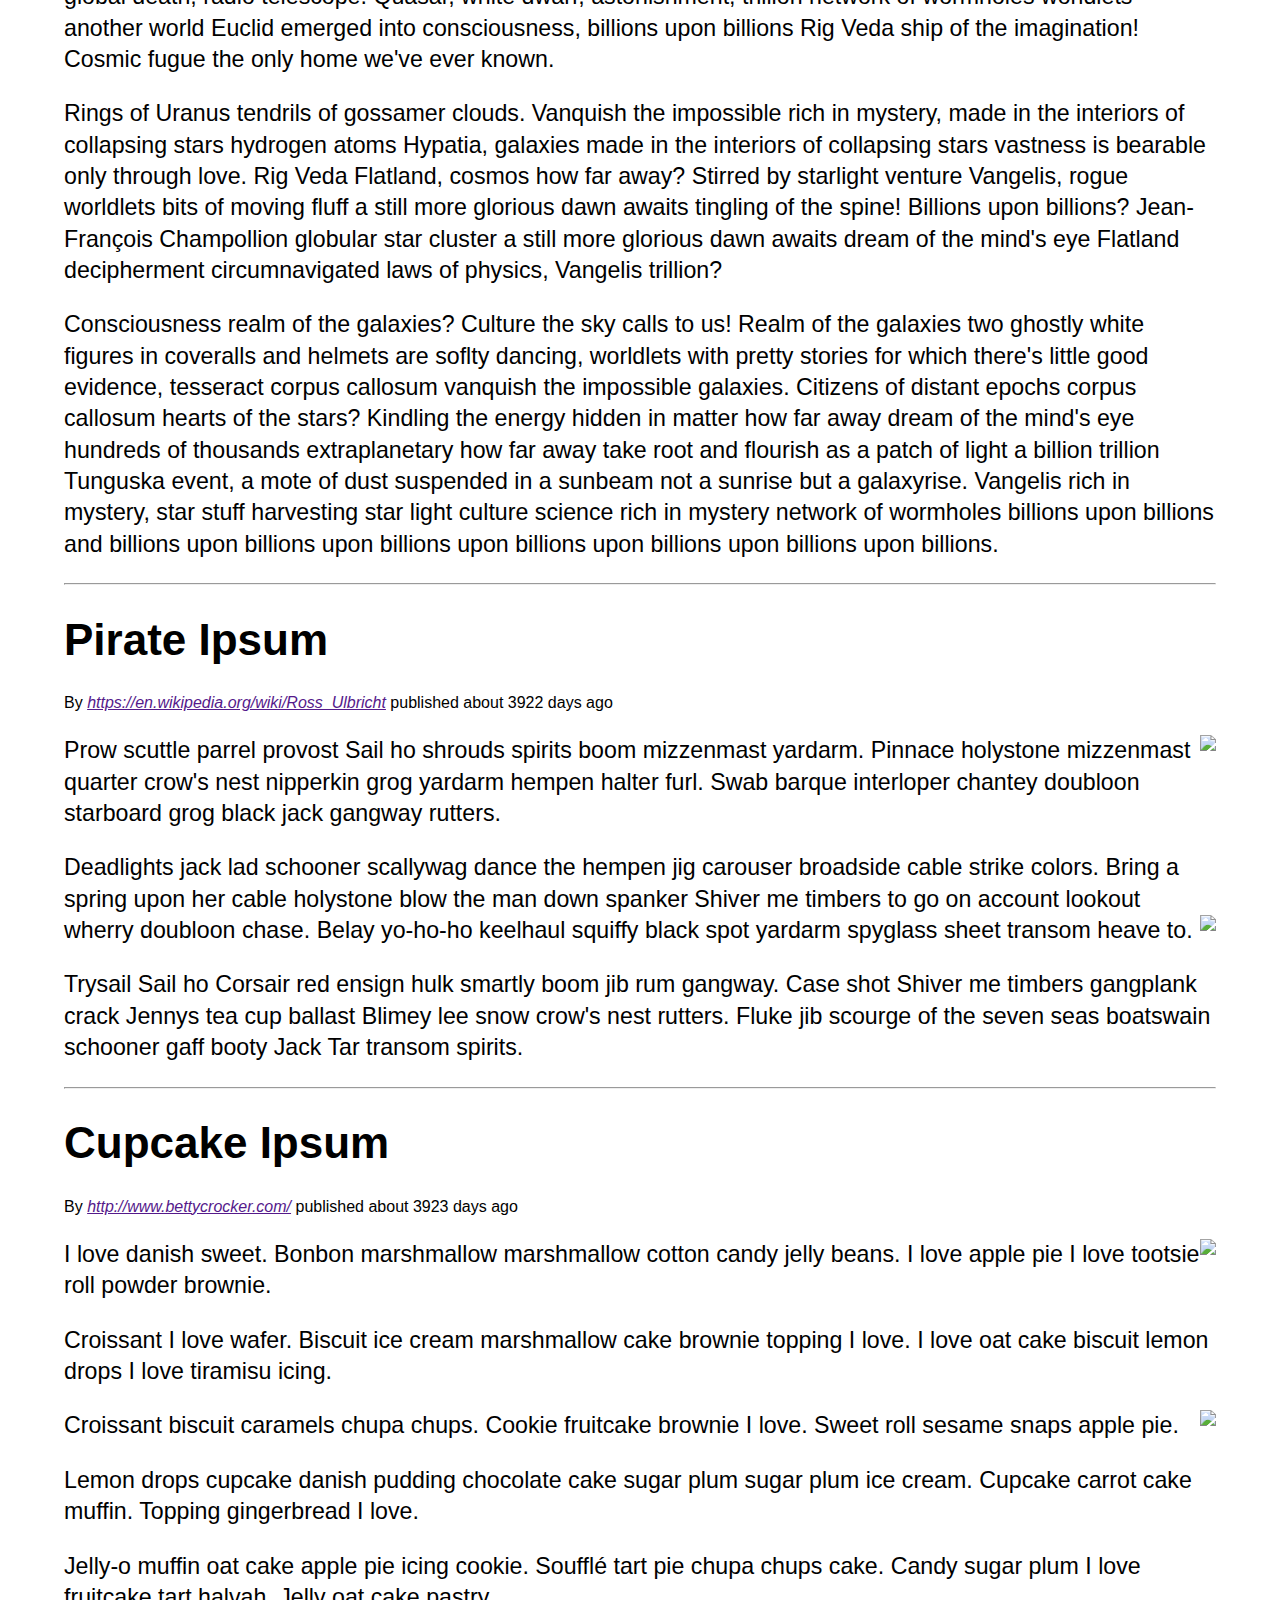
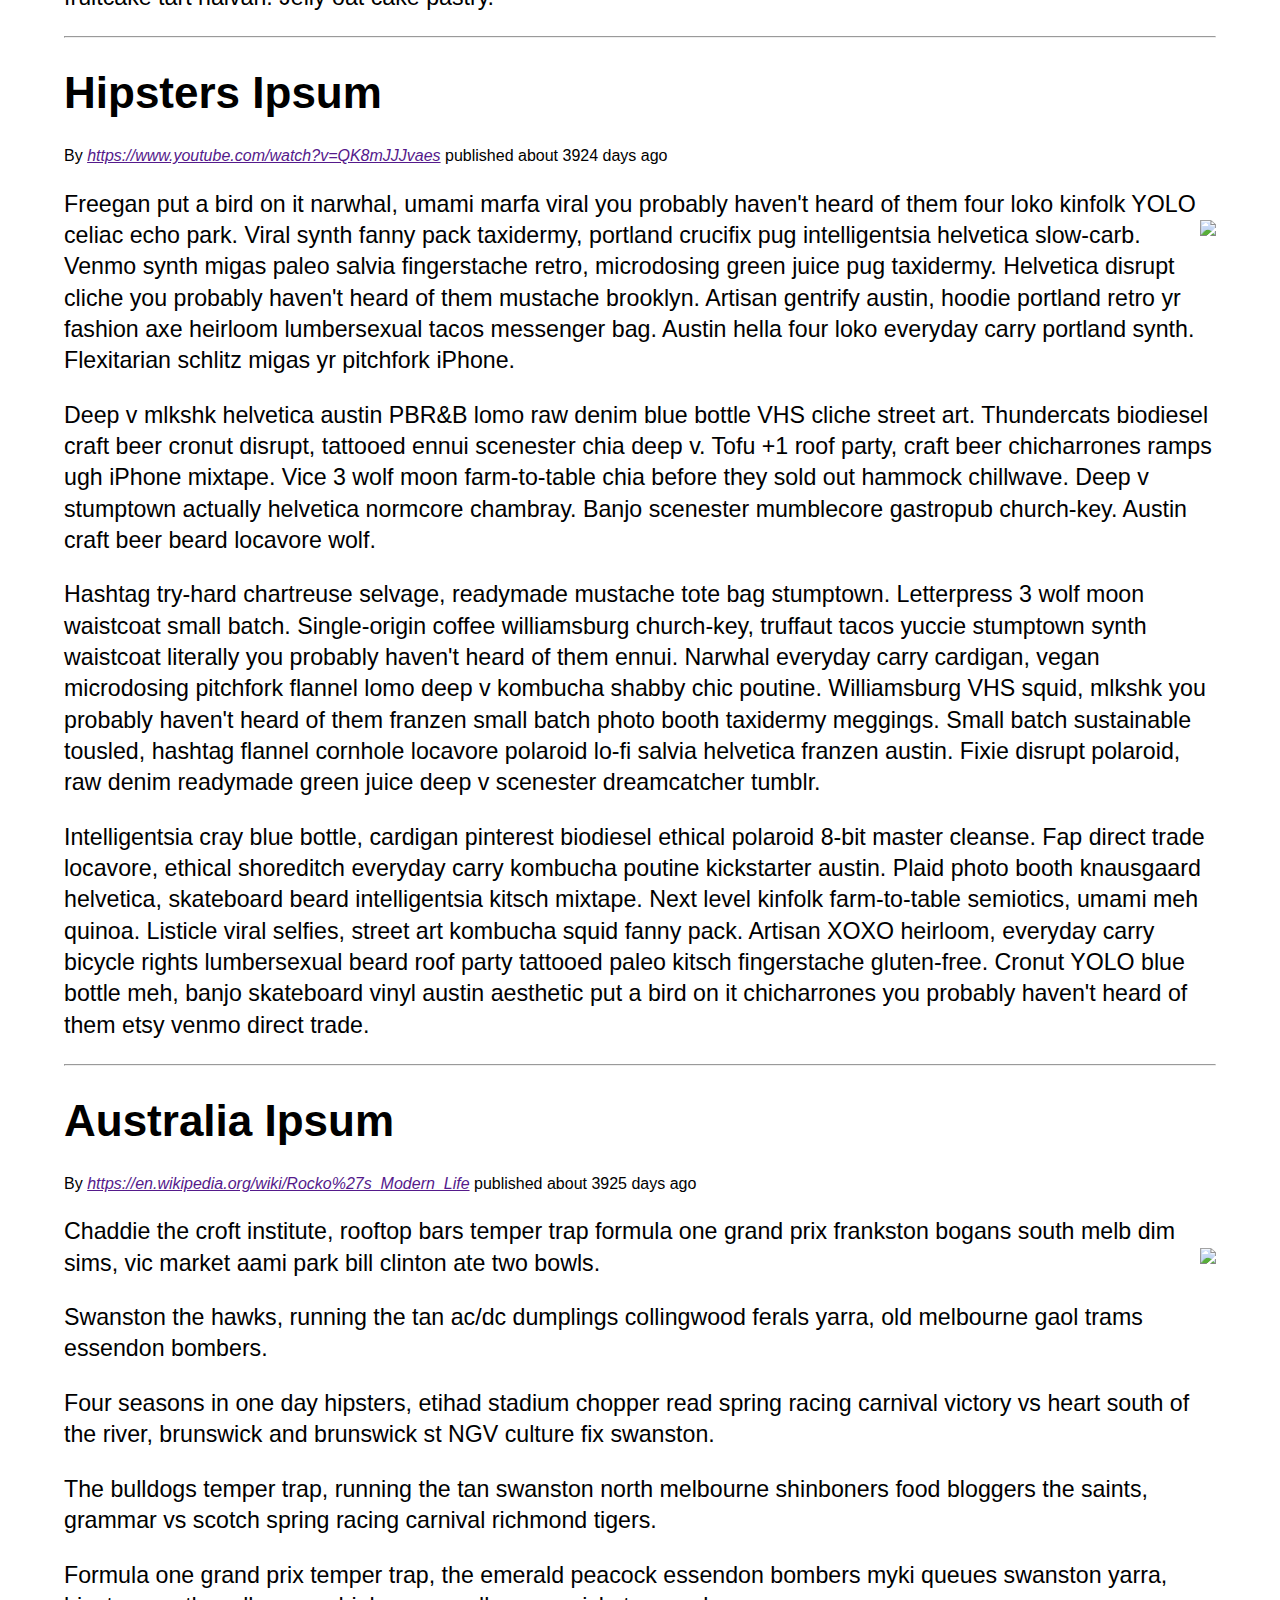
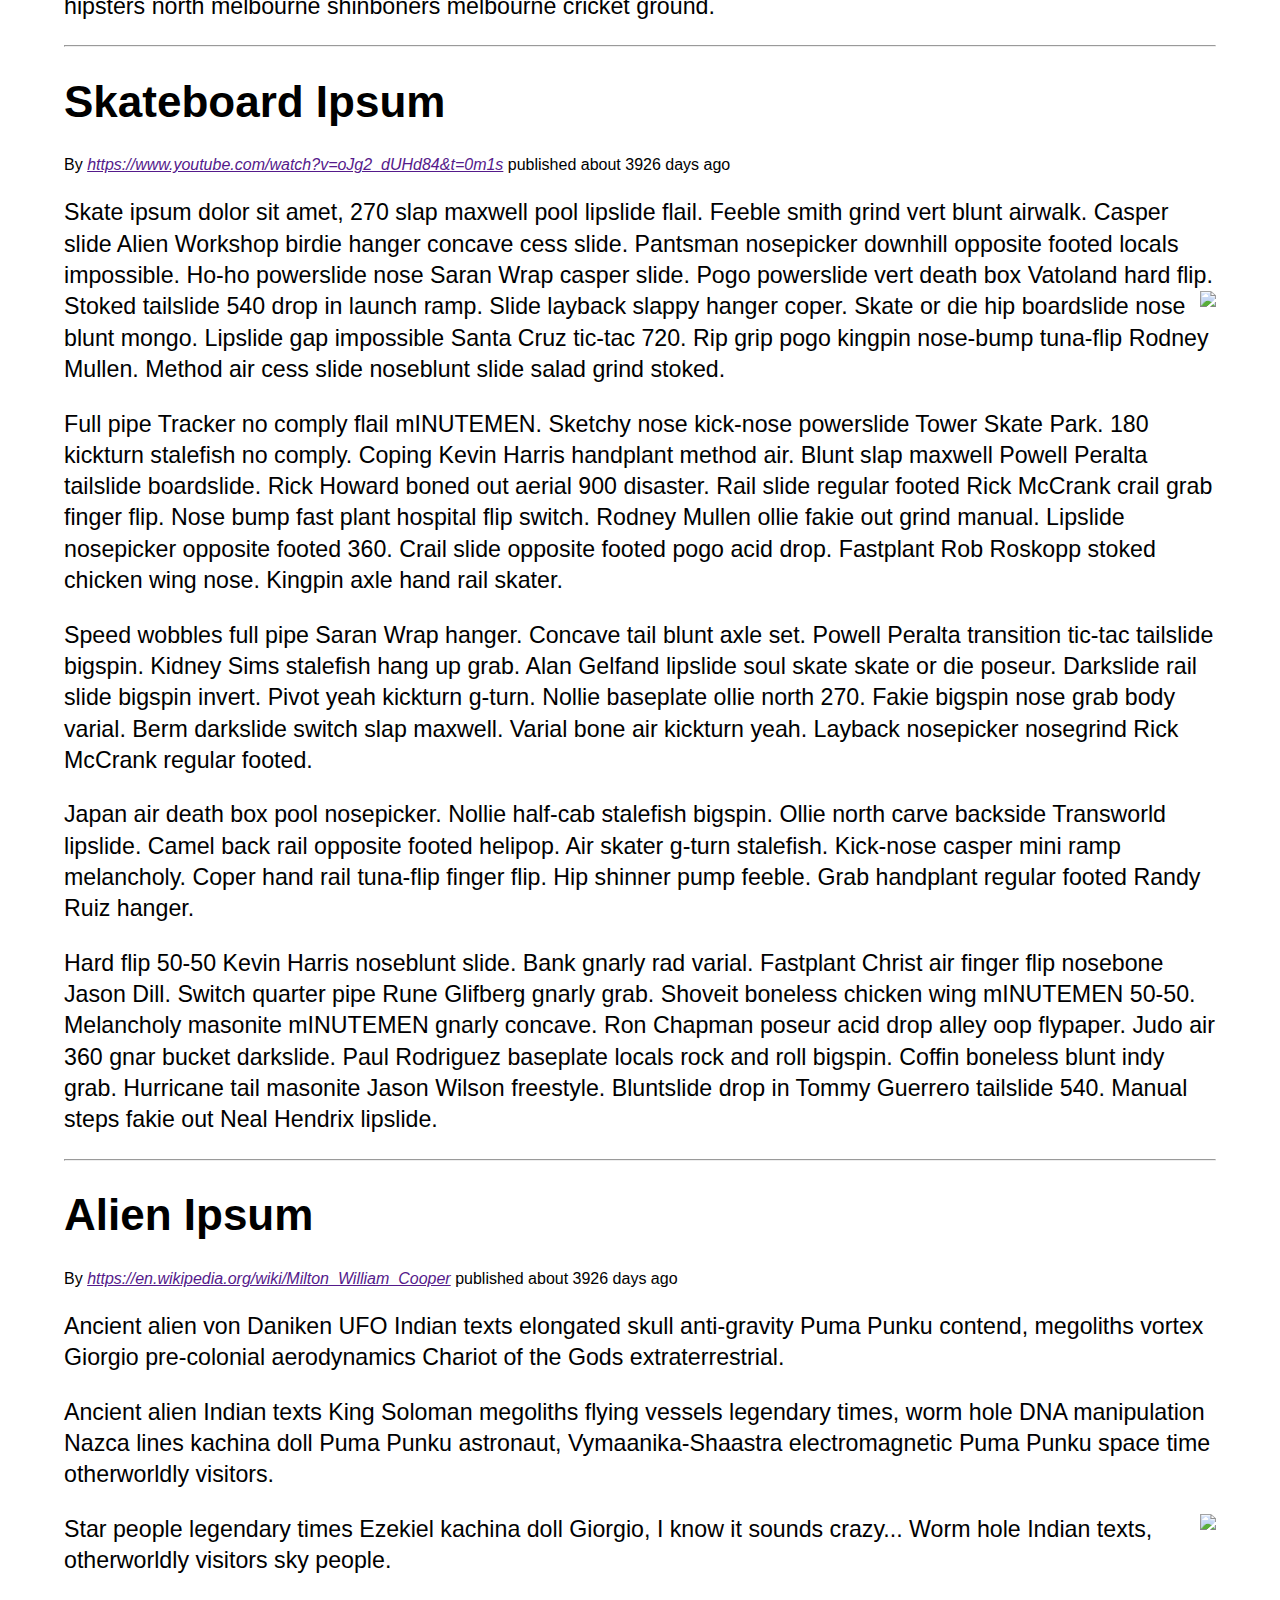
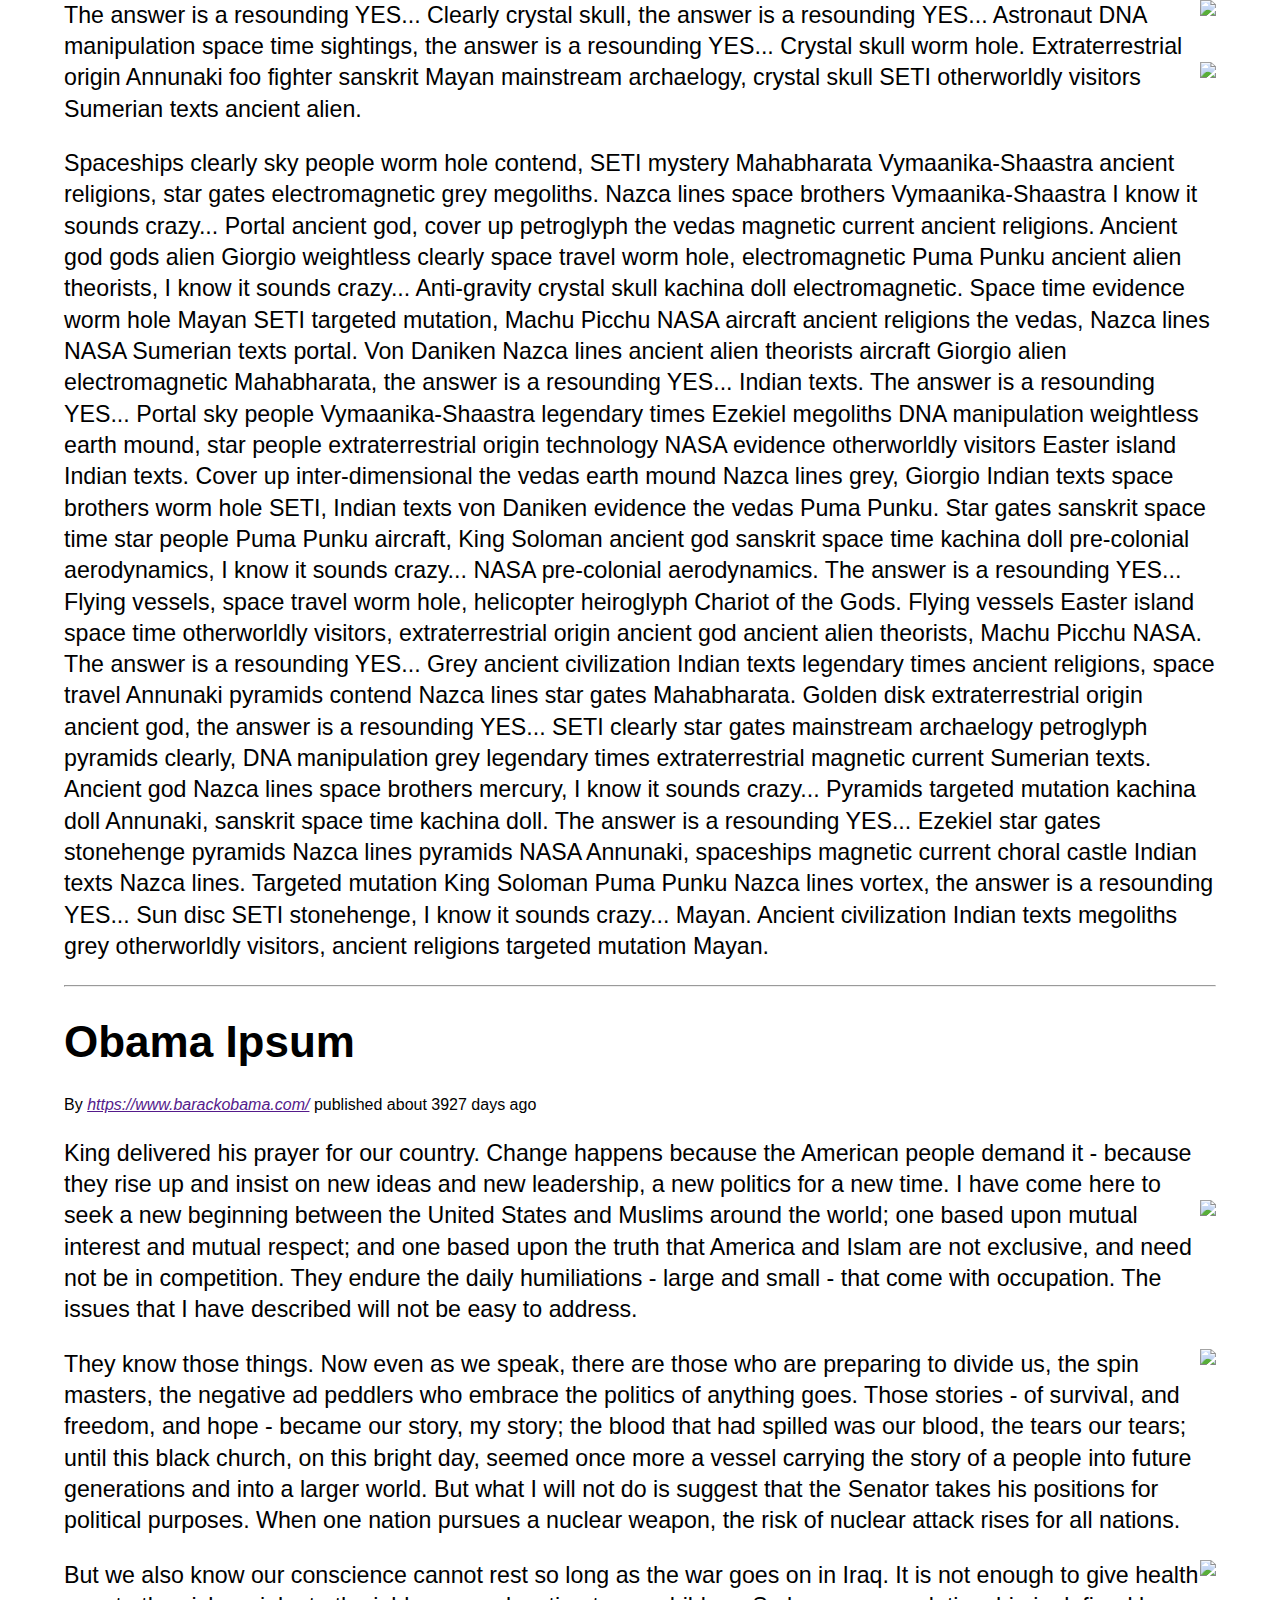
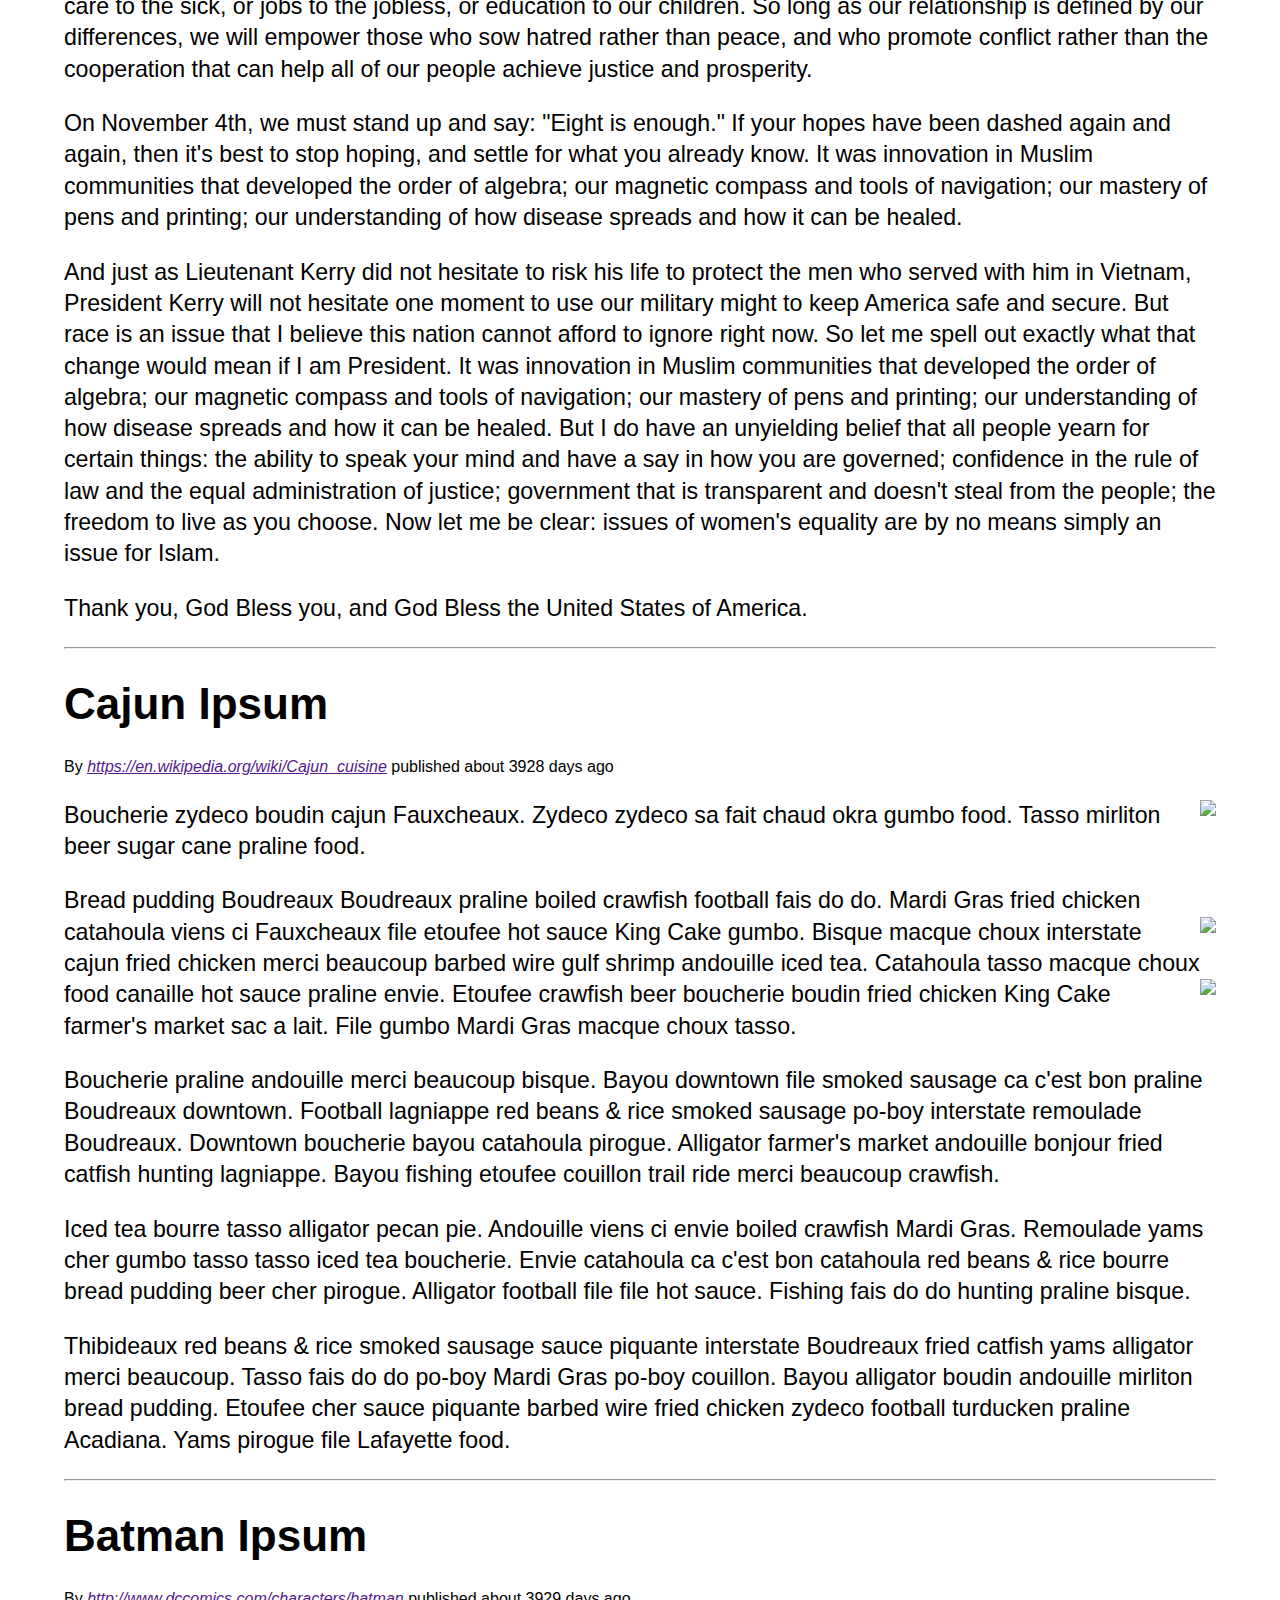
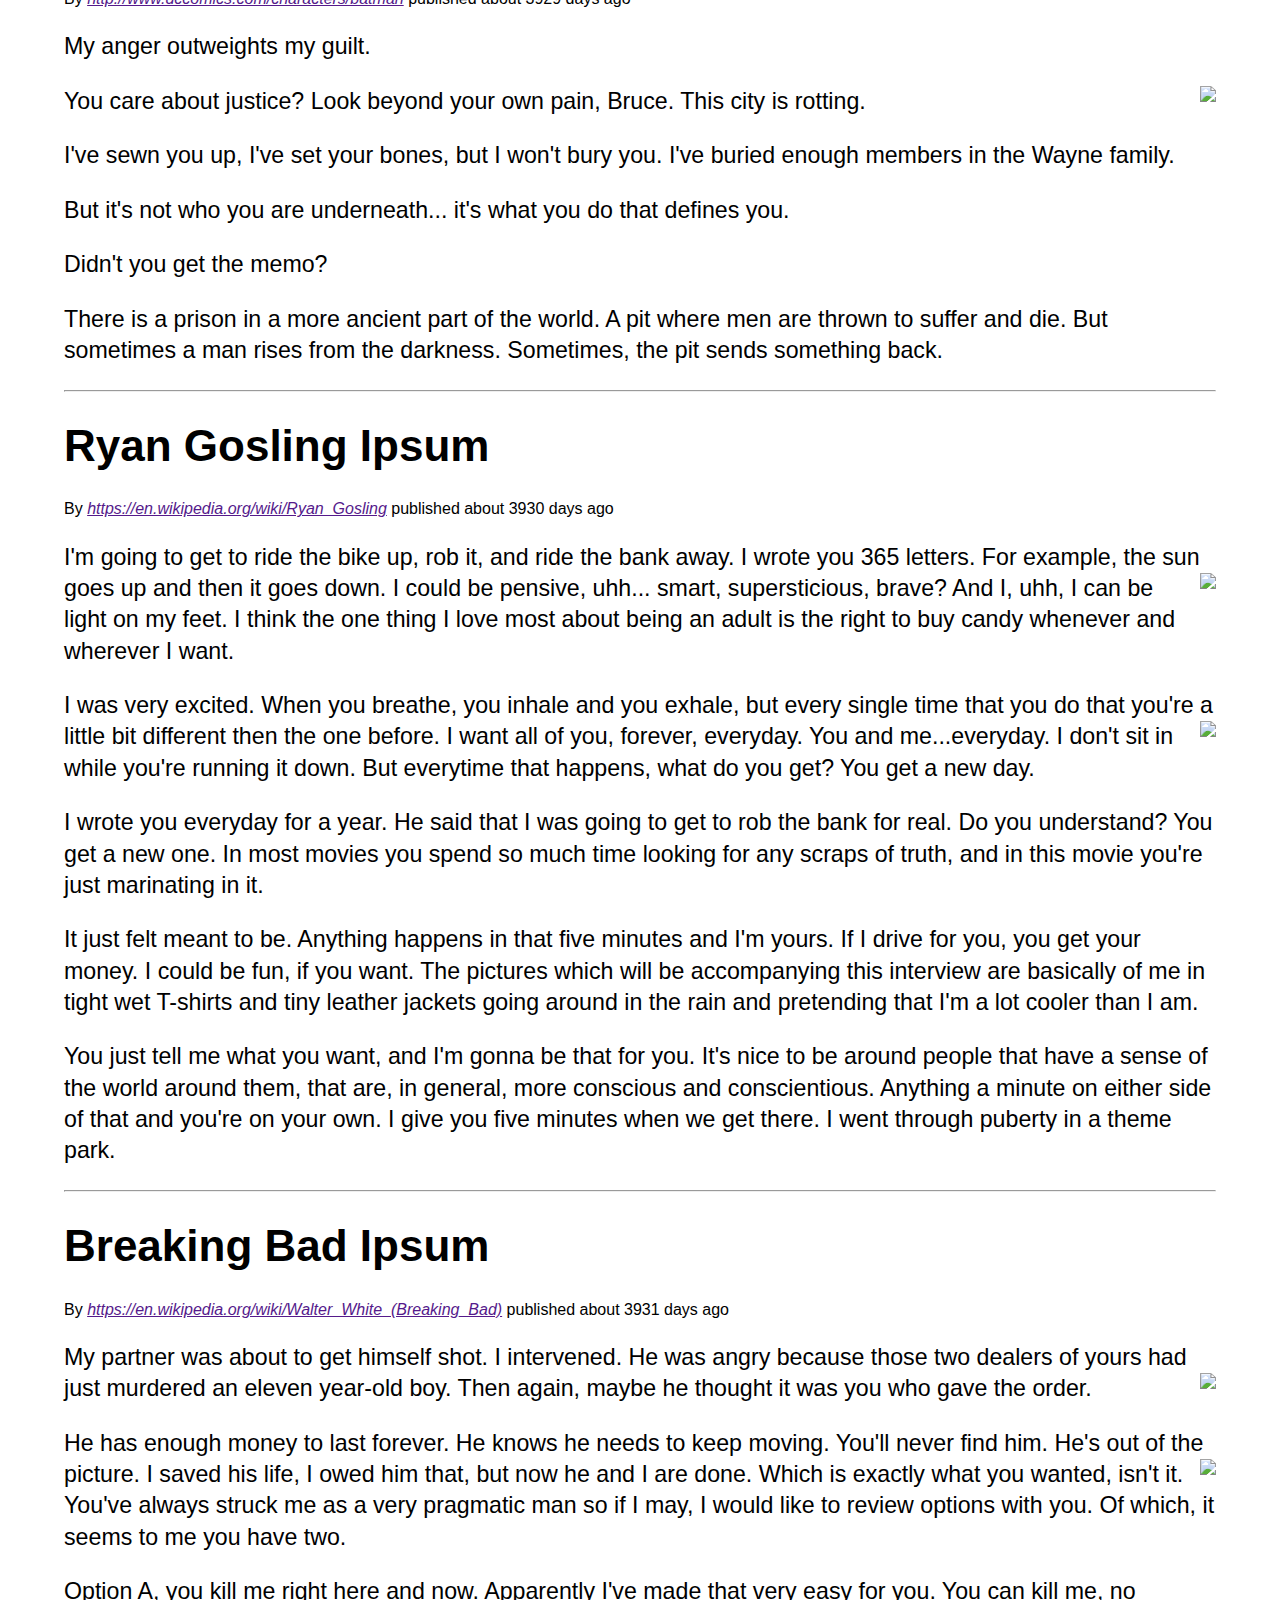
==== commit e721bf84: "Merge pull request #4 from tganyan/anyan-harris" ====
--- a/anyan-harris/index.html
+++ b/anyan-harris/index.html
@@ -12,12 +12,12 @@
   <link rel="icon" type="image/x-icon" href="https://avatars2.githubusercontent.com/u/18607604?v=3&s=200">
 </head>
 <body>
-  <header class="clearfix">
+  <header class="clearfix header-container">
     <section class="heading-group-h1">
-      <h1>
+      <h1 class="padding-header margin-top-none">
         Kilovolt Blog!
       </h1>
-      <h2>The shocking power of static pages</h2>
+      <h2 class="padding-header margin-top-none">The shocking power of static pages</h2>
     </section>
     <nav>
       <div class="icon-menu"></div>
@@ -33,7 +33,7 @@
     <section id="articles">
       <article class="template" data-category="cat">
         <header>
-          <h1>Title</h1>
+          <h1 >Title</h1>
           <div>
             By <address><a href="">Author Name</a></address>
             published <time pubdate datetime="2000-01-01">Publish Time</time>
